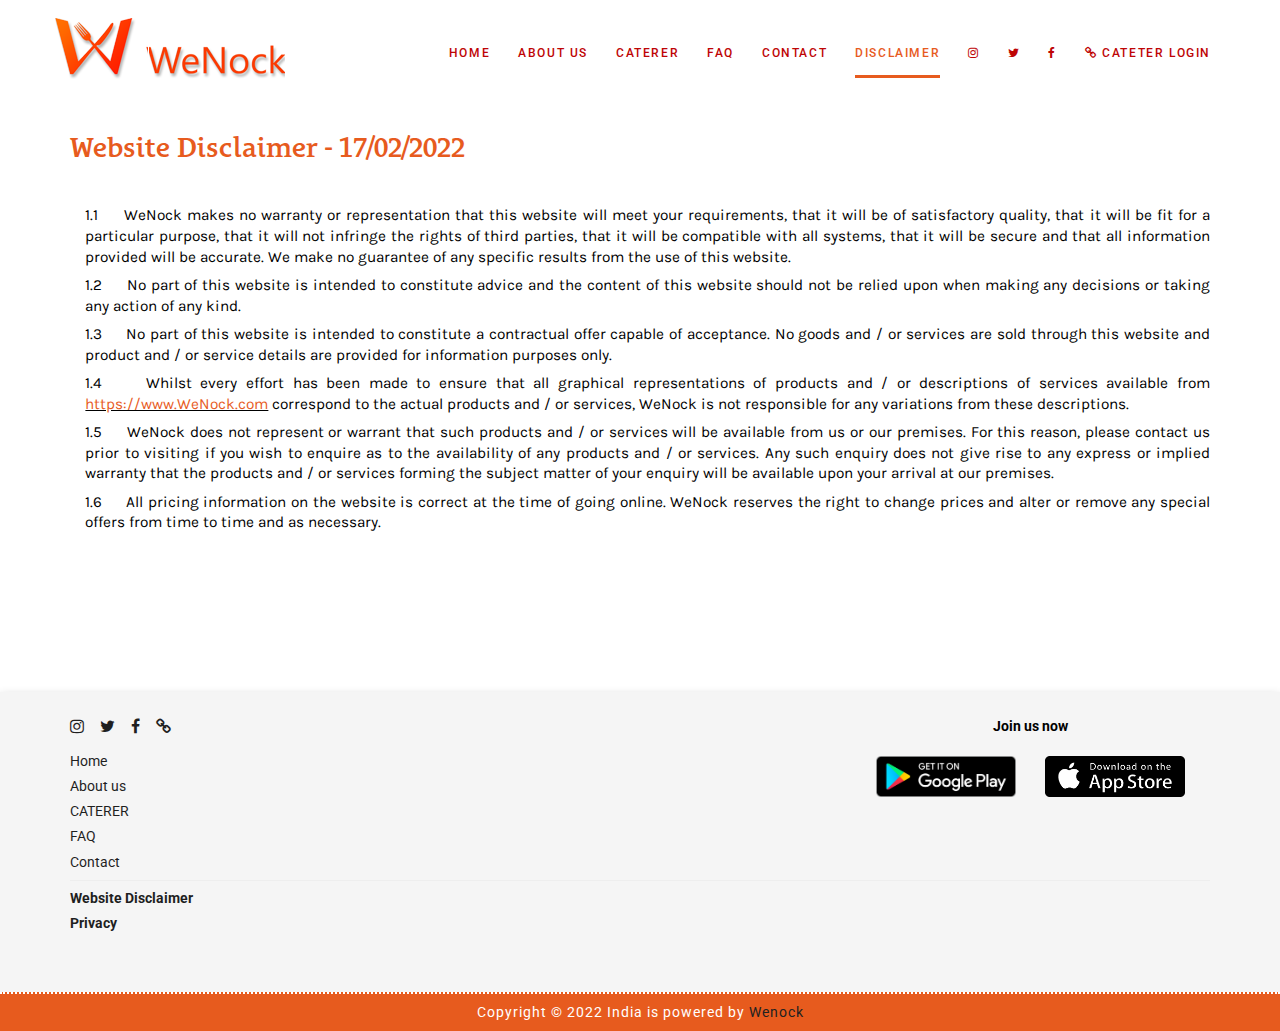
==== disclaimer.html @ d61ee752 "Updated new files" ====
<!DOCTYPE html>
<html lang="en" style="padding: 0px;height:100%;width: 100%;">

<head>

    <!-- Basic -->
    <meta charset="UTF-8" />
    <meta name="viewport" content="width=device-width, maximum-scale=1, initial-scale=1, user-scalable=0;">
    <meta http-equiv="X-UA-Compatible" content="ie=edge" />
    <!-- Mobile Metas -->
    <!-- <meta name="viewport" content="width=device-width, maximum-scale=1, initial-scale=1, user-scalable=0;shrink-to-fit=no"> -->

    <meta name="apple-mobile-web-app-capable" content="yes" />
    <meta content='#ff9500' name='msapplication-TileColor'>
    <meta content='Wenock' name='application-name'>
    <meta content='on' http-equiv='cleartype'>
    <meta content='True' name='HandheldFriendly'>
    <meta content='320' name='MobileOptimized'>
    <!-- <meta content='width=device-width, initial-scale=1.0' name='viewport'> -->

    <!-- Site Metas -->
    <title>Welcome to WeNock: Your gateway to Home Cooked food</title>
    <meta name="keywords" content="">
    <meta name="description" content="">
    <meta name="author" content="">

    <!-- Site Icons -->
    <link rel="shortcut icon" href="images/favicon.ico" type="image/x-icon" />
    <link rel="apple-touch-icon" href="images/apple-touch-icon.png">

    <!-- Bootstrap CSS -->
    <link rel="stylesheet" href="css/bootstrap.min.css">
    <!-- Site CSS -->
    <link rel="stylesheet" href="css/style.css">
    <!-- Responsive CSS -->
    <link rel="stylesheet" href="css/responsive.css">

    <link rel="stylesheet" href="css/customized.css">
    <link rel="stylesheet" href="css/font-awesome-animation.css">

    <link rel="stylesheet" href="css/swiper3.css">
    <!-- color -->
    <link id="changeable-colors" rel="stylesheet" href="css/colors/orange.css" />

    <!-- Modernizer -->
    <script src="js/modernizer.js"></script>

    <!--[if lt IE 9]>
      <script src="https://oss.maxcdn.com/libs/html5shiv/3.7.0/html5shiv.js"></script>
    <script src="https://oss.maxcdn.com/libs/respond.js/1.4.2/respond.min.js"></script>
    <![endif]-->
    <style>
        html {
            overflow-x: hidden;
            width: 100%;
            max-width: 100%;
        }

        body {
            width: 100%;
            max-width: 100%;
            background-color: #fff;
        }

        hr {
            margin-top: 5px;
            margin-bottom: 5px;
        }
    </style>

    <!-- Global site tag (gtag.js) - Google Analytics -->
    <script async src="https://www.googletagmanager.com/gtag/js?id=G-8V5VZ3RM9Q"></script>
    <script>
        window.dataLayer = window.dataLayer || [];
        function gtag() { dataLayer.push(arguments); }
        gtag('js', new Date());

        gtag('config', 'G-8V5VZ3RM9Q');
    </script>
</head>

<body>
    <div id="loader">
        <div id="status"></div>
    </div>
    <!-- <iframe src="./navbar.html" onload="this.before((this.contentDocument.body||this.contentDocument).children[0]);this.remove()"></iframe> -->
    <div id="site-header">
        <header id="header" class="header-block-top">
            <div class="container">
                <div class="row">
                    <div class="main-menu">
                        <!-- navbar -->
                        <nav class="navbar navbar-default" id="mainNav">
                            <div class="navbar-header">

                                <button id="ChangeToggle" type="button" class="navbar-toggle collapsed"
                                    data-toggle="collapse" data-target="#navbar" aria-expanded="false"
                                    aria-controls="navbar">
                                    <div id="navbar-hamburger">
                                        <span class="sr-only">Toggle navigation</span>
                                        <span class="icon-bar"></span>
                                        <span class="icon-bar"></span>
                                        <span class="icon-bar"></span>
                                    </div>
                                    <div id="navbar-close" class="hidden">
                                        <span class="fa fa-2x fa-times faa faa-wrench animated"
                                            style="color: #e75b1e;font-size: 30px;"></span>
                                    </div>
                                </button>


                                <div class="logo">
                                    <a class="navbar-brand js-scroll-trigger logo-header" href="#">
                                        <img src="images/WebLogo.png" alt="">
                                    </a>
                                </div>
                            </div>
                            <div id="navbar" class="navbar-collapse collapse">
                                <ul class="nav navbar-nav navbar-right">
                                    <li><a href="index.html">Home</a></li>

                                    <li class="active"><a href="index.html#about">About us</a></li>

                                    <li><a href="index.html#CATERER">CATERER</a></li>
                                    <li><a href="index.html#FAQ">FAQ</a></li>
                                    <li><a href="index.html#Contact">Contact</a></li>
                                    <li><a href="#disclaimer">Disclaimer</a></li>
                                    <li>
                                        <a href="https://www.instagram.com/squarespace/" target="_blank"> <i
                                                class="fa fa-instagram"></i></a>
                                    </li>
                                    <li>
                                        <a href="https://twitter.com/squarespace" target="_blank"> <i
                                                class="fa fa-twitter"></i></a>
                                    </li>
                                    <li>
                                        <a href="https://www.facebook.com/" target="_blank"> <i
                                                class="fa fa-facebook"></i></a>
                                    </li>
                                    <li>
                                        <a href="https://cms.wenock.com/auth/login" target="_blank"> <i
                                                class="fa fa-link"></i> Cateter Login</a>
                                    </li>


                                </ul>
                            </div>
                            <!-- end nav-collapse -->
                        </nav>
                        <!-- end navbar -->
                    </div>
                </div>
                <!-- end row -->
            </div>
            <!-- end container-fluid -->
        </header>
        <!-- end header -->
    </div>

    <div id="disclaimer" class="menu-main pad-top-200 pad-bottom-100">
        <div class="container">

            <br>
            <br>
            <br>
            <br>
            <div class="row" style="color: black;">

                <div class="col-lg-12 col-md-12 col-sm-12 col-xs-12">
                    <div class="wow fadeIn" data-wow-duration="1s" data-wow-delay="0.1s">
                        <div class="hidden-xs">
                            <br>

                        </div>
                        <h2 class="Head3">
                            Website Disclaimer - 17/02/2022
                        </h2>
                        <br>
                     <p>
                        <ul class="sub1" style="list-style:auto;">
                            <li style="padding-bottom: 8px;margin-left: 1em;">
                             1.1 &nbsp;&nbsp;&nbsp;   WeNock makes no warranty or representation that this website will meet your requirements, that it will be of satisfactory quality, that it will be fit for a particular purpose, that it will not infringe the rights of third parties, that it will be compatible with all systems, that it will be secure and that all information provided will be accurate. We make no guarantee of any specific results from the use of this website.
                            </li>
                            <li style="padding-bottom: 8px;margin-left: 1em;">
                                1.2 &nbsp;&nbsp;&nbsp; No part of this website is intended to constitute advice and the content of this website should not be relied upon when making any decisions or taking any action of any kind.
                            </li>
                            <li style="padding-bottom: 8px;margin-left: 1em;">
                                1.3 &nbsp;&nbsp;&nbsp; No part of this website is intended to constitute a contractual offer capable of acceptance.  No goods and / or services are sold through this website and product and / or service details are provided for information purposes only.
                            </li>
                            <li style="padding-bottom: 8px;margin-left: 1em;">
                                1.4 &nbsp;&nbsp;&nbsp;  Whilst every effort has been made to ensure that all graphical representations of products and / or descriptions of services available from <u><a href="https://www.WeNock.com" style="cursor: pointer;color:#e75b1e;">https://www.WeNock.com</a></u>  correspond to the actual products and / or services, WeNock is not responsible for any variations from these descriptions.
                            </li>
                            <li style="padding-bottom: 8px;margin-left: 1em;">
                                1.5 &nbsp;&nbsp;&nbsp; WeNock does not represent or warrant that such products and / or services will be available from us or our premises.  For this reason, please contact us prior to visiting if you wish to enquire as to the availability of any products and / or services.  Any such enquiry does not give rise to any express or implied warranty that the products and / or services forming the subject matter of your enquiry will be available upon your arrival at our premises.
                            </li>
                            <li style="padding-bottom: 8px;margin-left: 1em;">
                                1.6 &nbsp;&nbsp;&nbsp; All pricing information on the website is correct at the time of going online.  WeNock reserves the right to change prices and alter or remove any special offers from time to time and as necessary. 
                            </li>

                        </ul>
                     </p>
                    </div>
                </div>

            </div>

          
        </div>
        <br>

    </div>
    <br>

    </div>
    <div id="footer" class="footer-main" style="box-shadow: rgb(0 0 0 / 30%) 0px 5px 10px;">

        <!-- end footer-news -->
        <div class="footer-box" style="padding-top: 12px;">
            <div class="container">
                <div class="row">
                    <div class="footer-in-main">

                        <div class="col-lg-8 col-md-8 col-sm-5 col-xs-5">
                            <div class="footer-box-a">
                                <p style="font-size: medium;padding-top:10px;"> <a
                                        href="https://www.instagram.com/squarespace/" target="_blank"> <i
                                            class="fa fa-instagram"></i></a>
                                    &nbsp;&nbsp; <a href="https://twitter.com/squarespace" target="_blank"> <i
                                            class="fa fa-twitter"></i></a>
                                    &nbsp;&nbsp;<a href="https://www.facebook.com/" target="_blank"> <i
                                            class="fa fa-facebook"></i></a>
                                    &nbsp;&nbsp;<a href="https://cms.wenock.com/auth/login" target="_blank"> <i
                                            class="fa fa-link"></i></a></p>

                                <ul class="footer-box-b">
                                    <li class="active"><a href="index.html"> Home</a></li>
                                    <li><a href="index.html#about">About us</a></li>

                                    <li><a href="index.html#CATERER">CATERER</a></li>
                                    <li><a href="index.html#FAQ">FAQ</a></li>
                                    <li><a href="index.html#Contact">Contact</a></li>
                                </ul>

                            </div>
                            <!-- end footer-box-a -->
                        </div>
                        <!-- end col -->
                        <div class="col-lg-4 col-md-4 col-sm-6 col-xs-6">
                            <div class="footer-box-b">
                                <p class="Head3 text-center" style="color: #000;padding-top:10px;">Join us now</p>
                                <ul class="text-center">
                                    <li><a href="#" class="btn"><img src="images/Playstore.png" style="width: 140px;">
                                        </a>
                                        <a href="#" class="btn"><img src="images/Appstore.png" style="width: 140px;">
                                        </a>
                                    </li>

                                </ul>
                            </div>
                        </div>
                    </div>
                </div>
                <hr>
                <div class="row" style="padding-bottom: 50px;">
                    <div class="footer-in-main">
                        <div class="col-lg-8 col-md-8 col-sm-5 col-xs-5">
                            <a href="#" target="_blank"> <b> Website Disclaimer</b></a><br>
                            <a href="privacy-policy.html" target="_blank"> <b>Privacy</b></a>

                        </div>
                    </div>
                </div>
                <!-- end row -->
            </div>
            <!-- end container -->
            <div id="copyright" class="copyright-main">
                <div class="container">
                    <div class="row">
                        <div class="col-lg-12 col-md-12 col-sm-12 col-xs-12">
                            <h6 class="copy-title"> Copyright &copy; 2022 India is powered by <a href="#"
                                    target="_blank">Wenock</a> </h6>
                        </div>
                    </div>
                    <!-- end row -->
                </div>
                <!-- end container -->
            </div>
            <!-- end copyright-main -->
        </div>
        <!-- end footer-box -->
    </div>
    <a href="#" class="scrollup" style="display: none;">Scroll</a>




    <!-- ALL JS FILES -->
    <script src="js/all.js"></script>
    <script src="js/bootstrap.min.js"></script>
    <!-- ALL PLUGINS -->
    <script src="js/custom.js"></script>
  
</body>

</html>
---- css/style.css ----
/*------------------------------------------------------------------
    File Name: style.css
    Template Name: Landigoo
    Created By: MelodyThemes
    Envato Profile: http://themeforest.net/user/melodythemes
    Website: https://melodythemes.com
    Version: 1.0
-------------------------------------------------------------------*/

/*------------------------------------------------------------------
    [Table of contents]
	
	1. IMPORT FONTS
    2. IMPORT FILES
	3. SKELETON
	  1.1. Preloader
	  1.2. Scrollup
	4. HEADER AREA
	5. BANNER AREA
	6. ABOUT AREA
	7. SPECIAL-MENU AREA
	8. MENU AREA
	8. TEAM AREA
	9. GALLERY AREA
	10. BLOG AREA
	11. PRICING AREA
	12. RESERVATIONS AREA
	13. FOOTER AREA
	14. COPYRIGHT AREA
	15. COLOR SWITCHER AREA
	
-------------------------------------------------------------------*/

/*------------------------------------------------------------------
    IMPORT FONTS
-------------------------------------------------------------------*/

@import url('https://fonts.googleapis.com/css?family=Paprika');
@import url('https://fonts.googleapis.com/css?family=Roboto:300,400,500,700,900');


/*------------------------------------------------------------------
    IMPORT FILES
-------------------------------------------------------------------*/

@import url(owl.theme.css);
@import url(owl.carousel.css);
@import url(slick.css);
@import url(flaticon.css);
@import url(font-awesome.min.css);
@import url(bootstrap-datetimepicker.css);
@import url(bootstrap-select.min.css);
@import url(normalize.css);
@import url(animate.min.css);

/*------------------------------------------------------------------
    SKELETON
-------------------------------------------------------------------*/
@font-face {
    font-family: 'Lemondecourrier-Bold';
    src: url('../fonts/nautilus-webfont.woff2') format('woff2'),
         url('../fonts/nautilus-webfont.woff') format('woff');
    font-weight: normal;
    font-style: normal;
}

body{
	color:#686868;
	font-size:14px;
	font-family: 'Roboto', sans-serif;
	line-height:1.80857;
   
}

a {
    color: #1f1f1f;
    text-decoration: none !important;
    outline: none !important;
    -webkit-transition: all .3s ease-in-out;
    -moz-transition: all .3s ease-in-out;
    -ms-transition: all .3s ease-in-out;
    -o-transition: all .3s ease-in-out;
    transition: all .3s ease-in-out;
}

h1,
h2,
h3,
h4,
h5,
h6 {
    letter-spacing: 0;
    font-weight: normal;
    position: relative;
    padding: 0 0 10px 0;
    font-weight: normal;
    line-height: 120% !important;
    color: #1f1f1f;
    margin: 0
}

h1 {
    font-size: 24px
}

h2 {
    font-size: 22px
}

h3 {
    font-size: 18px
}

h4 {
    font-size: 16px
}

h5 {
    font-size: 14px
}

h6 {
    font-size: 13px
}

h1 a,
h2 a,
h3 a,
h4 a,
h5 a,
h6 a {
    color: #212121;
    text-decoration: none!important;
    opacity: 1
}

h1 a:hover,
h2 a:hover,
h3 a:hover,
h4 a:hover,
h5 a:hover,
h6 a:hover {
    opacity: .8
}

ul, li, ol{
	margin:0px;
	padding:0px;
	list-style:none;
}

a {
    color: #1f1f1f;
    text-decoration: none;
    outline: none !important;
}

a,
.btn {
    text-decoration: none !important;
    outline: none !important;
    -webkit-transition: all .3s ease-in-out;
    -moz-transition: all .3s ease-in-out;
    -ms-transition: all .3s ease-in-out;
    -o-transition: all .3s ease-in-out;
    transition: all .3s ease-in-out;
}

.btn-custom {
    margin-top: 20px;
    background-color: transparent !important;
    border: 2px solid #ddd;
    padding: 12px 40px;
    font-size: 16px;
}

.lead {
    font-size: 18px;
    line-height: 30px;
    color: #767676;
    margin: 0;
    padding: 0;
}

blockquote {
    margin: 20px 0 20px;
    padding: 30px;
}


html, body{ height: 100%; }

/*------------------------------------------------------------------
   	Preloader
-------------------------------------------------------------------*/

 #mhead{
	border: 1px solid #e3e3e3;
	-webkit-border-radius: 4px;
	-moz-border-radius: 4px;
	border-radius: 4px;
	-webkit-box-shadow: inset 0 1px 1px rgba(0, 0, 0, 0.05);
	-moz-box-shadow: inset 0 1px 1px rgba(0, 0, 0, 0.05);
	box-shadow: inset 0 1px 1px rgba(0, 0, 0, 0.05);
	text-align: center; 
	font-family: georgia;
	position: fixed;
	top: 0px;
	width: 100%;
	margin-bottom: 50px;
	margin-left: -10px;
} 

#loader  {
     position: fixed;
     top: 0;
     left: 0;
     right: 0;
     bottom: 0;
     background-color: #fefefe;
     z-index: 9999;
    height: 100%;
 }

#status  {
     width: 200px;
     height: 200px;
     position: absolute;
     left: 50%;
     top: 50%;
     background-image: url(../images/loader-animation.gif);
     background-repeat: no-repeat;
     background-position: center;
     margin: -100px 0 0 -100px;
 }


/*------------------------------------------------------------------
   	Scrollup
-------------------------------------------------------------------*/
.scrollup{
	width:40px;
	height:40px;			
	text-indent:-9999px;
	opacity:0.3;
	position:fixed;
	bottom:20px;
	right:40px;
	display:none;			
	background:url(../images/icon_top.png) no-repeat;
}

.scrollup:hover{
	opacity:0.8;
}

/*------------------------------------------------------------------
    HEADER AREA
-------------------------------------------------------------------*/


#header{}
.logo{
	float:left;
}
.header-block-top{
	position: absolute;
    z-index: 11;
    width: 100%;
    top: 0;
    left: 0;
}

.main-menu{}
.header-block-top .navbar-brand {
    margin: 0 !important;
    padding: 15px 0 15px;
    display: inline-block;
    line-height: normal;
    font-size: 100%;
    height: 100%;
}
.main-menu .navbar-default{
	background-color:transparent;
}
.main-menu .navbar{
	min-height:inherit;
	border-radius:0px;
	border:none;
	margin:0px;
}
.main-menu nav .navbar-header .navbar-brand{
	height:inherit;
}
.main-menu .navbar-default .navbar-nav li a{
	color:#be0505;
}
.main-menu nav li a{
	padding: 43px 0px 15px;
	margin: 0 14px;
	color: #be0505;
	font-family: 'Roboto', sans-serif;
    text-transform: uppercase;
    letter-spacing: 1.6px;
	position:relative;
	-webkit-transition: color 0.4s;
    transition: color 0.4s;
    font-weight: 500;
    font-size: 12px;
}

.main-menu nav li a::after,  .main-menu nav li a::before{
	content: '';
    position: absolute;
    bottom: 0;
    left: 0;
    width: 100%;
    height: 3px;
    -webkit-transform: scale3d(0, 1, 1);
    transform: scale3d(0, 1, 1);
    -webkit-transform-origin: center left;
    transform-origin: center left;
    -webkit-transition: transform 0.4s cubic-bezier(0.22, 0.61, 0.36, 1);
    transition: transform 0.4s cubic-bezier(0.22, 0.61, 0.36, 1);
}



.main-menu nav li a::before {
    background: #b5b5b5;
    -webkit-transition-delay: 0.4s;
    transition-delay: 0.4s;
}

.main-menu nav li.active a::before {
	-webkit-transition-delay: 0s;
    transition-delay: 0s;
}

.main-menu nav li.active a::after, .main-menu nav li.active a::before {
    -webkit-transform: scale3d(1, 1, 1);
    transform: scale3d(1, 1, 1);
}

.main-menu nav li a:hover::before, .main-menu nav li a:focus::before {
    -webkit-transform: scale3d(1, 1, 1);
    transform: scale3d(1, 1, 1);
    -webkit-transition-delay: 0s;
    transition-delay: 0s;
}

.main-menu .navbar-default .navbar-nav .active a{
	background-color:transparent;
}

.fixed-menu {
    position: fixed;
    width: 100%;
    top: 0;
    left: 0;
    z-index: 999;
    background-color: #fff;
    transition: 0.5s;
    padding: 10px 0 0 0;
    box-shadow: 0 5px 10px rgba(0, 0, 0, 0.1);
}

.fixed-menu .navbar-brand{
	padding: 10px 0 10px;
}

.fixed-menu .navbar-brand>img {
    max-width: 150px;
}

.fixed-menu .main-menu nav li a{
    padding: 22px 0px 10px 0;
}

/*------------------------------------------------------------------
    BANNER AREA
-------------------------------------------------------------------*/

.banner{
	background:url(../images/banner.jpg) no-repeat center top;
	background-attachment:fixed;
	background-size:cover;
	height:100vh;
	min-height:100%;
}

.banner .container, .banner .banner-static, .banner .col-lg-12 {
    height: 100%;
}
.banner-text {
    display: table;
    height: 100%;
    width: 100%;
    margin: 0 auto;
    text-align: center;
}
.banner-cell {
    display: block;
  
    color: #fff;
}
.banner-text h1 {
	font-family: 'Lemondecourrier-Bold';
    letter-spacing: 2.7px;
    position: relative;
    display: inline-block;
	font-size: 74px;
    line-height: 100px;
	color:#e75b1e;
	padding-bottom: 10px;
	padding-top:100px;
}

.banner-text h2 {
	font-family: 'Lemondecourrier-Bold';
    letter-spacing: 2.7px;
    position: relative;
	font-size:26px;
    line-height: 100px;
	padding-bottom:25px;
    color:white;
}
.banner-text p{
	font-family: 'Roboto', sans-serif;
	font-size:18px;
	color:#e75b1e;
	padding-bottom:35px;
	margin:0px;
}

.book-btn a{
	/*background:#e75b1e;*/
	color:#fff;
	min-width: 219px;
    padding: 10.5px 20px;
    display: inline-block;
    text-align: center;
    font-weight: 800;
	text-transform:uppercase;
	font-size:18px;
}
.book-btn a:hover{
	border:3px solid red;
	background:none;
}
.hvr-underline-from-center {
    display: inline-block;
    vertical-align: middle;
    -webkit-transform: perspective(1px) translateZ(0);
    transform: perspective(1px) translateZ(0);
    box-shadow: 0 0 1px transparent;
    position: relative;
    overflow: hidden;
}

.hvr-underline-from-center:before {
    content: "";
    position: absolute;
    z-index: -1;
    left: 50%;
    right: 50%;
    bottom: 0;
    background: red;
    height: 2px;
    -webkit-transition-property: left, right;
    transition-property: left, right;
    -webkit-transition-duration: 0.3s;
    transition-duration: 0.3s;
    -webkit-transition-timing-function: ease-out;
    transition-timing-function: ease-out;
}

.hvr-underline-from-center:hover:before, .hvr-underline-from-center:focus:before, .hvr-underline-from-center:active:before {
    left: 0;
    right: 0;
}


.banner-cell .mouse {
  position: relative;
  width: calc(24px * 2);
  height: calc(58px * 2);
  margin: 60px auto 20px;
  background: none;
  border: 2px solid #e75b1e;
  border-radius: calc(16px * 2);
  z-index: 1;
}
.banner-cell .mouse:after {
  display: block;
  content: "";
  position: absolute;
  top: 10px;
  left: 50%;
  width: calc(4px * 2);
  height: calc(4px * 2);
  background: none;
  border: 2px solid #e75b1e;
  border-radius: 100%;
  -webkit-animation-name: scrollWheel;
          animation-name: scrollWheel;
  -webkit-animation-duration: 1.4s;
          animation-duration: 1.4s;
  -webkit-animation-fill-mode: forwards;
          animation-fill-mode: forwards;
  -webkit-animation-iteration-count: infinite;
          animation-iteration-count: infinite;
  -webkit-animation-timing-function: ease;
          animation-timing-function: ease;
  will-change: transform;
}

@-webkit-keyframes scrollWheel {
  from {
    -webkit-transform: translate(-50%, 0);
    -webkit-transform: translate3d(-50%, 0, 0);
    transform: translate(-50%, 0);
    transform: translate3d(-50%, 0, 0);
    opacity: 1;
  }
  to {
    -webkit-transform: translate(-50%, 20px);
    -webkit-transform: translate3d(-50%, 20px, 0);
    transform: translate(-50%, 20px);
    transform: translate3d(-50%, 20px, 0);
    opacity: 0;
  }
  @media (min-width: 768px) {
    from {
      -webkit-transform: translate(-50%, 0);
      -webkit-transform: translate3d(-50%, 0, 0);
      transform: translate(-50%, 0);
      transform: translate3d(-50%, 0, 0);
      opacity: 1;
    }
    to {
      -webkit-transform: translate(-50%, 40px);
      -webkit-transform: translate3d(-50%, 40px, 0);
      transform: translate(-50%, 40px);
      transform: translate3d(-50%, 40px, 0);
      opacity: 0;
    }
  }
}

@keyframes scrollWheel {
  from {
    -webkit-transform: translate(-50%, 0);
    -webkit-transform: translate3d(-50%, 0, 0);
    transform: translate(-50%, 0);
    transform: translate3d(-50%, 0, 0);
    opacity: 1;
  }
  to {
    -webkit-transform: translate(-50%, 20px);
    -webkit-transform: translate3d(-50%, 20px, 0);
    transform: translate(-50%, 20px);
    transform: translate3d(-50%, 20px, 0);
    opacity: 0;
  }
  
  @media (min-width: 768px) {
    from {
      -webkit-transform: translate(-50%, 0);
      -webkit-transform: translate3d(-50%, 0, 0);
      transform: translate(-50%, 0);
      transform: translate3d(-50%, 0, 0);
      opacity: 1;
    }
    to {
      -webkit-transform: translate(-50%, 40px);
      -webkit-transform: translate3d(-50%, 40px, 0);
      transform: translate(-50%, 40px);
      transform: translate3d(-50%, 40px, 0);
      opacity: 0;
    }
  }
}

	
/*------------------------------------------------------------------
    ABOUT AREA
-------------------------------------------------------------------*/


.pad-top-100{
    padding-top: 90px;
}
.pad-bottom-100{
	padding-bottom: 90px;
}

.pad-top-70{
	padding-top: 70px;
}
.pad-bottom-70{
	padding-bottom: 70px;
}

.block-title{
	font-size:52px;
	font-family: 'Lemondecourrier-Bold';
	font-weight: bold;
}

.about-images {
    text-align: center;
    position: relative;
}

.about-main h3{
	font-family: 'Roboto', sans-serif;
    font-weight: 600;
	font-size:20px;
}

.left-btn{
	padding-top:10px;
}


.about-images img {
  
    -webkit-box-sizing: border-box;
    -moz-box-sizing: border-box;
    box-sizing: border-box;
    -webkit-border-radius: 100%;
    -moz-border-radius: 100%;
    border-radius: 100%;
	max-width: 80%;
    padding-top: 5px;
    box-shadow: rgb(0 0 0 / 10%) 0px 5px 10px;
}

.about-inset {
    position: absolute;
    top: 0;
    right: 0;
}


/*------------------------------------------------------------------
    SPECIAL-MENU AREA
-------------------------------------------------------------------*/
.special-menu{
	background:url(../images/special_menu_bg.jpg) no-repeat center;
	background-attachment:fixed;
	background-size:cover;
	position:relative;
}

.special-menu:before {
    content: '';
    display: inline-block;
    width: 100%;
    height: 100%;
    background-color: rgba(0, 0, 0, 0.67);
    position: absolute;
    top: 0;
    left: 0;
}

.title-caption {
    letter-spacing: 0.16px;
    padding: 20px 120px;
	color:#fff;
	font-size: 18px;
}
.color-white {
    color: #fff;
}

#owl-demo .item{
  margin: 15px;
  position:relative;
}
#owl-demo .item img{
  display: block;
  width: 100%;
  height: auto;
}
.special-box .owl-theme .owl-controls{
	margin:0px;
}

.item-type-zoom{
	border:4px solid #fff;
}
.item-type-zoom .item-hover {
    z-index: 5;
    -webkit-transition: all 300ms ease-out;
    -moz-transition: all 300ms ease-out;
    -o-transition: all 300ms ease-out;
    transition: all 300ms ease-out;
    opacity: 0;
    cursor: pointer;
    display: block;
    text-decoration: none;
    text-align: center;
}

.item-type-zoom .item-info {
    z-index: 10;
    color: #ffffff;
    display: table-cell;
    vertical-align: middle;
    position: absolute;
    z-index: 5;
    -webkit-transform: scale(0,0);
    -moz-transform: scale(0,0);
    -ms-transform: scale(0,0);
    transform: scale(0,0);
    -webkit-transition: all 300ms ease-out;
    -moz-transition: all 300ms ease-out;
    -o-transition: all 300ms ease-out;
    transition: all 300ms ease-out;
	bottom:0px;
}

.item-type-zoom .item-info .headline {
    font-size: 18px;
    width: 75%;
    margin: 0 auto;
    border: 4px solid #ffffff;
    padding: 10px;
}

.item-type-zoom .item-info .line {
    height: 1px;
    width: 60%;
    margin: 15px auto 10px auto;
    background-color: #ffffff;
}

.item-type-zoom .item-info .dit-line {
    font-size: 14px;
    font-style: italic;
}

.item-hover, .item-hover {
	position: absolute;
    top: 0;
    left: 0;
	height:100%;
	width:100%;
}
.item-type-zoom .item-hover:hover {
    opacity: 1;	
}

.item-type-zoom .item-hover:hover:before{
	content:"";
	position:absolute;
	height:100%;
	width:100%;
	background:rgba(231, 91, 30, 0.5);
	top:0px;
	left:0px;
}

.item-type-zoom .item-hover:hover .item-info {
    -webkit-transform: scale(1,1);
    -moz-transform: scale(1,1);
    -ms-transform: scale(1,1);
    transform: scale(1,1);
}

.special-box{
	padding-bottom:40px;
}

.special-box .owl-theme .owl-controls .owl-page.active span{
	/*background:#e75b1e;*/
	height: 16px;
	width: 16px;
}
.special-box .owl-theme .owl-controls .owl-page span{
	border:2px solid #fff;
	opacity: 1;
	background:#202020;
	height: 16px;
	width: 16px;
}

/*------------------------------------------------------------------
    MENU AREA
-------------------------------------------------------------------*/



.menu-main .title-caption{
	color:#666;
}
.tab-title-menu {
	text-align:center;
}

.tab-title-menu h2{
	border-bottom:1px solid #666;
	display: inline-block;
	padding-top: 10px;
}

.tab-title-menu p{
	font-size:35px;
	padding-top:0px;
}
.tab-title-menu p {
	color:#000;
}

.tab-menu{
	background: #f5f5f5;
    padding: 2px 0px;
	box-shadow: 0 0 8px 5px rgba(0, 0, 0, 0.05);
}

.offer-item {
    position: relative;
    overflow: hidden;
    margin-bottom: 30px;
}

.offer-item img {
    width: 20%;
    float: left;
    padding: 10px;
    background: #fff;
	border-radius: 50%;
}

.offer-item div {
    width: 60%;
    float: left;
    padding-left: 20px;
    padding-right: 20px;
}

.offer-item .offer-price {
    position: absolute;
    right: 15px;
    top: 50%;
    display: block;
    width: 92px;
    height: 92px;
    line-height: 92px;
    -moz-border-radius: 92px;
    -webkit-border-radius: 92px;
    border-radius: 92px;
    -moz-transform: translate(0, -50%);
    -ms-transform: translate(0, -50%);
    -webkit-transform: translate(0, -50%);
    transform: translate(0, -50%);
    color: #000;
    font-size: 26px;
    font-family: 'Roboto', sans-serif;
    text-align: center;
    letter-spacing: .5px;
}

.offer-item div h3 {
    font-size: 20px;
    margin: 9px 0 0px;
    font-family: 'Lemondecourrier-Bold';
    font-weight: 400;
    letter-spacing: .5px;
}

.offer-item div p {
    color: #6b6b6b;
}


.tab-menu .slick-prev.slick-arrow {
	display:none;
}
.tab-menu .slider.slider-single{
	border-top:1px solid #ccc;
	padding-top:25px;
}

.tab-menu .slick-initialized .slick-slide{
	outline:none;
}

.tab-menu .is-active h2{
	color:#fff;
	border-bottom: 1px solid #fff;
}
.tab-menu .is-active p{
	color:#fff;
}

/*------------------------------------------------------------------
    TEAM AREA
-------------------------------------------------------------------*/

.team-main{
	background:url(../images/team_bg.jpg) no-repeat center;
	background-attachment:fixed;
	background-size:cover;
	position:relative;
}

.team-main:before {
    content: '';
    display: inline-block;
    width: 100%;
    height: 100%;
    background-color: rgba(0, 0, 0, 0.50);
    position: absolute;
    top: 0;
    left: 0;
}

.team-main .block-title{
	color:#fff;
}

.sf-team{
	float: left;
    width: 100%;
}
.sf-team .thumb {
    float: left;
    width: 100%;
    overflow: hidden;
    background: #000;
}
.sf-team .text-col {
    float: left;
    width: 100%;
    padding: 25px 20px;
    border: 1px solid #ccc;
    box-sizing: border-box;
    -moz-box-sizing: border-box;
    -webkit-box-sizing: border-box;
    text-align: center;
	background:#fff;
}

.sf-team .thumb a img{
	width:100%;
}

.sf-team:hover .text-col{
	border: 1px solid rgba(0,0,0,0);
	transition: all 0.5s ease-in;
    -moz-transition: all 0.5s ease-in;
    -webkit-transition: all 0.5s ease-in;
    -ms-transition: all 0.5s ease-in;
    -o-transition: all 0.5s ease-in;
}
.sf-team:hover .thumb img {
    opacity: 0.6;
	transition: all 0.5s ease-in;
    -moz-transition: all 0.5s ease-in;
    -webkit-transition: all 0.5s ease-in;
    -ms-transition: all 0.5s ease-in;
    -o-transition: all 0.5s ease-in;	
}

.text-col h3{
	font-family: 'Lemondecourrier-Bold';
	font-size:28px;
    color:#e75b1e;
}

.sf-team:hover .team-social {
    border-color: #fff;
	transition: all 0.5s ease-in;
    -moz-transition: all 0.5s ease-in;
    -webkit-transition: all 0.5s ease-in;
    -ms-transition: all 0.5s ease-in;
    -o-transition: all 0.5s ease-in;
}

.team-social {
    display: block;
    text-align: center;
    margin: 0;
    padding: 20px 0 0 0;
    list-style: none;
    border-top: 1px solid;
}

.team-social li {
    display: inline-block;
    padding: 0 4px;
}

.sf-team:hover .team-social li a {
    border: 1px solid rgba(0,0,0,0);
    background: #fff;
    color: #222;
	transition: all 0.5s ease-in;
    -moz-transition: all 0.5s ease-in;
    -webkit-transition: all 0.5s ease-in;
    -ms-transition: all 0.5s ease-in;
    -o-transition: all 0.5s ease-in;
}

.team-social li a {
    width: 34px;
    height: 34px;
    text-align: center;
    line-height: 32px;
    border: 1px solid #ccc;
    border-radius: 100%;
    color: #222;
    font-size: 16px;
    display: block;
}

.sf-team:hover .text-col h3, .sf-team:hover .text-col p {
    color: #fff;
	transition: all 0.5s ease-in;
    -moz-transition: all 0.5s ease-in;
    -webkit-transition: all 0.5s ease-in;
    -ms-transition: all 0.5s ease-in;
    -o-transition: all 0.5s ease-in;
}

/*------------------------------------------------------------------
    GALLERY AREA
-------------------------------------------------------------------*/

.gallery-main{
	
}

.gallery-main .title-caption{
	color: #666;
}

/* new gallery */

.gal-container{
	padding: 12px;
}
.gal-item{
	overflow: hidden;
	padding: 3px;
}
.gal-item .box{
	height: 350px;
	overflow: hidden;
}
.box img{
	height: 100%;
	width: 100%;
	object-fit:cover;
	-o-object-fit:cover;
}
.gal-item a:focus{
	outline: none;
}
.gal-item a:after{
	content:"\e003";
	font-family: 'Glyphicons Halflings';
	opacity: 0;
	background-color: rgba(231, 91, 30, 0.75);
	position: absolute;
	right: 3px;
	left: 3px;
	top: 3px;
	bottom: 3px;
	text-align: center;
    line-height: 350px;
    font-size: 30px;
    color: #fff;
    -webkit-transition: all 0.5s ease-in-out 0s;
    -moz-transition: all 0.5s ease-in-out 0s;
    transition: all 0.5s ease-in-out 0s;
}
.gal-item a:hover:after{
	opacity: 1;
}
.modal-open .gal-container .modal{
	background-color: rgba(0,0,0,0.4);
}
.modal-open .gal-item .modal-body{
	padding: 0px;
}
.modal-open .gal-item button.close{
    position: absolute;
    width: 25px;
    height: 25px;
    background-color: #000;
    opacity: 1;
    color: #fff;
    z-index: 999;
    right: -12px;
    top: -12px;
    border-radius: 50%;
    font-size: 15px;
    border: 2px solid #fff;
    line-height: 25px;
    -webkit-box-shadow: 0 0 1px 1px rgba(0,0,0,0.35);
	box-shadow: 0 0 1px 1px rgba(0,0,0,0.35);
}
.modal-open .gal-item button.close:focus{
	outline: none;
}
.modal-open .gal-item button.close span{
	position: relative;
	top: -3px;
	font-weight: lighter;
	text-shadow:none;
}
.gal-container .modal-dialogue{
	width: 80%;
}
.gal-container .description{
	position: relative;
	height: 40px;
	top: -40px;
	padding: 10px 25px;
	background-color: rgba(0,0,0,0.5);
	color: #fff;
	text-align: left;
}
.gal-container .description h4{
	margin:0px;
	font-size: 15px;
	font-weight: 300;
	line-height: 20px;
	color:#fff;
}
.gal-container .modal.fade .modal-dialog {
    -webkit-transform: scale(0.1);
    -moz-transform: scale(0.1);
    -ms-transform: scale(0.1);
    transform: scale(0.1);
    top: 100px;
    opacity: 0;
    -webkit-transition: all 0.3s;
    -moz-transition: all 0.3s;
    transition: all 0.3s;
}

.gal-container .modal.fade.in .modal-dialog {
    -webkit-transform: scale(1);
    -moz-transform: scale(1);
    -ms-transform: scale(1);
    transform: scale(1);
    -webkit-transform: translate3d(0, -100px, 0);
    transform: translate3d(0, -100px, 0);
    opacity: 1;
}


/*------------------------------------------------------------------
    BLOG AREA
-------------------------------------------------------------------*/

.blog-main{
	background:url(../images/blog_bg.jpg) no-repeat center;
	background-attachment:fixed;
	background-size:cover;
	position:relative;
}

.blog-main::before {
    content: '';
    display: inline-block;
    width: 100%;
    height: 100%;
    background-color: rgba(0, 0, 0, 0.50);
    position: absolute;
    top: 0;
    left: 0;
}

.blog-main h2{
	color:#ffffff;
}

.blog-box{
	padding-top:20px;
}

.blog-block{
	background:#FFF;
	overflow: auto;
	margin-bottom: 20px;
}

.blog-img-box{
	float:left;
	width:50%;
	position: relative;
}

.blog-img-box .overlay {
    position: absolute;
    top: 0;
    left: 0;
    bottom: 0;
    width: 100%;
    background: rgba(0, 0, 0, 0.2);
    color: #fff;
    opacity: 0;
	transition: .3s all;
	text-align:center;
}

.blog-img-box:hover img{
	-webkit-filter: blur(2px);
	filter: blur(2px);
}
.blog-img-box:hover .overlay {
    opacity: 1;
}

.blog-img-box img{
	width:100%;
}

.overlay i{
	margin-top: 42%;
	border: 1px solid #fff;
	padding: 15px;
	border-radius: 50%;
	color:#ffffff;
	font-size:18px;
}


.blog-dit {
    width: 50%;
    height: 100%;
    float: right;
    text-align: center;
    padding: 65px 2% 0 2%;
}

.blog-dit p{
	font-size: 12px;
	color: #ccc;
}
.blog-dit h2{
	font-size: 22px;
    line-height: 20px;
    color: #000;
	font-weight:500;
    margin-bottom: 20px;
    padding: 10px 30px 13px 30px;
    border-top: 1px solid #eaeaea;
    border-bottom: 1px solid #eaeaea;
}

.blog-dit h5{
	font-size: 11px;
	color: #ccc;
}

.blog-btn-v{
	clear:both;
	padding-top:30px;
	text-align:center;
}

.blog-btn-v a {
    color: #fff;
    min-width: 219px;
    padding: 10.5px 20px;
    display: inline-block;
    text-align: center;
    font-weight: 800;
    text-transform: uppercase;
    font-size: 18px;
}

.blog-btn-v a:hover {
    background: none;
}


/*------------------------------------------------------------------
    PRICING AREA
-------------------------------------------------------------------*/

.pricing-main{
	background:url(../images/full-bg.png) no-repeat center ;
	background-size:cover;
}

.pricing-main h2{
	font-family: 'Lemondecourrier-Bold';
	padding-bottom:30px;
}

.pricing-main p{
	letter-spacing: 0.16px;
	padding: 20px 120px;
	color: #666;
	font-size: 18px;
	text-align:center;
}

.panel-pricing-in{
	clear:both;
}
.panel-pricing {
  -moz-transition: all .3s ease;
  -o-transition: all .3s ease;
  -webkit-transition: all .3s ease;
}
.panel-pricing:hover {
  box-shadow: 0px 0px 30px rgba(0, 0, 0, 0.2);
}
.panel-pricing .panel-heading {
  padding: 20px 10px;
}

.pricing-main .panel-heading h3{
	font-family: 'Roboto', sans-serif;
	padding:15px 0px;
	font-weight: bold;
	text-transform: uppercase;
	color:#ffffff;
}

.panel-pricing .panel-heading .fa {
  margin-top: 10px;
  font-size: 58px;
}
.panel-pricing .list-group-item {
  color: #202020;
  border-bottom: 1px solid rgba(250, 250, 250, 0.5);
  font-family: 'Roboto', sans-serif;
  padding: 10px 15px;
}
.panel-pricing .list-group-item:last-child {
  border-bottom-right-radius: 0px;
  border-bottom-left-radius: 0px;
}
.panel-pricing .list-group-item:first-child {
  border-top-right-radius: 0px;
  border-top-left-radius: 0px;
}
.panel-pricing .panel-body {
  background-color: #f0f0f0;
  font-size: 40px;
  color: #777777;
  padding: 20px;
  margin: 0px;
}

.panel-body  p{
	padding: 0px;
	margin: 0;
}
.panel-body  p strong{
	font-family: 'Roboto', sans-serif;
	font-weight:700;
	color: #000;
	font-size: 42px;
}

.panel-body  p strong span{
	color: #e75b1e;
}
.panel-pricing{
	border:1px solid #e75b1e;
}
.panel-pricing .panel-heading{
	background: #e75b1e;
}
.pricing-main .panel-footer .btn-block{
	border-radius:0px;
}
.pricing-main .panel-footer a{
	background: #e75b1e;
	border: 3px solid #e75b1e;
	color:#fff;
	padding: 14px 16px;
}
.pricing-main .panel-footer a:hover{
	background:none;
	color:#202020;
	border: 3px solid red;
}

.panel-pricing{
	-webkit-transition: all .3s ease-in-out;
    -moz-transition: all .3s ease-in-out;
    -ms-transition: all .3s ease-in-out;
    -o-transition: all .3s ease-in-out;
    transition: all .3s ease-in-out;
}
.panel-pricing:hover{
	margin-top: -8px;
}

.panel-pricing:hover


/*------------------------------------------------------------------
    RESERVATIONS AREA
-------------------------------------------------------------------*/

.reservations-main{
	
}

.form-reservations-box{
	width:70%;
	margin:0 auto;
}

.reservations-main h4{
	text-align:center;
	font-weight: 500;
	font-family: 'Roboto', sans-serif;
	font-size: 22px;
    padding-top: 25px;
}

.reservations-main p{
	text-align:center;
	font-family: 'Roboto', sans-serif;
	font-size:16px;
}

.reservations-box{
	padding-top:30px;
}

.form-box{
	margin-bottom:20px;
	min-height: 53px;
}

.form-box input{
	width:100%;
	border:2px dotted #ccc;
	background:#f5f5f5;
	color:#202020;
	padding:12px;
	border-radius: 4px;
	opacity: 1;
	min-height:54px;
}

.form-box select{
	width:100%;
	border:2px dotted #ccc;
	background:#f5f5f5;
	color:#202020;
	padding: 12px;
	border-radius: 4px;
	-webkit-appearance: none;
    -moz-appearance: none;
    -ms-appearance: none;
    -o-appearance: none;
    appearance: none;
}
.form-box .bootstrap-select:not([class*=col-]):not([class*=form-control]):not(.input-group-btn){
	width:100%;
}
.form-box .bootstrap-select button{
	width:100%;
	border:2px dotted #ccc;
	background:#f5f5f5;
	color:#202020 !important;
	padding: 15px;
	text-transform:capitalize;
	border-radius: 4px;
	-webkit-appearance: none;
    -moz-appearance: none;
    -ms-appearance: none;
    -o-appearance: none;
    appearance: none;
}

.form-box select option{
	-webkit-appearance: none;
    -moz-appearance: none;
    appearance: none;
    padding: 5px;
}

::-webkit-input-placeholder { /* Chrome */
  color:#202020;
}
:-ms-input-placeholder { /* IE 10+ */
  color:#202020;
}
::-moz-placeholder { /* Firefox 19+ */
  color:#202020;
  opacity: 1;
}
:-moz-placeholder { /* Firefox 4 - 18 */
  color:#202020;
  opacity: 1;
}

.reserve-book-btn{
	padding-top:30px;	
}

.reserve-book-btn button a{
	color: #fff;
}

.reserve-book-btn button:hover {
    background: none;
    color: #202020;
}

.reserve-book-btn button  {
    color: #fff;
  
    padding: 10.5px 20px;
    display: inline-block;
    text-align: center;
   
    text-transform: uppercase;
    font-size: 18px;
}

.reserve-book-btn button:hover a{
	background:none;
	border:none;
}

textarea:focus, input:focus, select:focus, .bootstrap-select .dropdown-toggle:focus{
    outline: none !important;
}

/*------------------------------------------------------------------
    FOOTER AREA
-------------------------------------------------------------------*/

.footer-main{
    height: 100px;
}
.footer-news{
	background:url(../images/newsletter-bg.jpg) no-repeat center;
	background-attachment:fixed;
	background-size:cover;
	position:relative;
}

.footer-news::before {
    content: '';
    display: inline-block;
    width: 100%;
    height: 100%;
    background-color: rgba(0, 0, 0, 0.50);
    position: absolute;
    top: 0;
    left: 0;
}

.ft-title.color-white {
    color: #fff;
}
.ft-title {
    letter-spacing: 0.96px;
    margin-bottom: 22px;
    font-family: 'Lemondecourrier-Bold';
	font-size: 52px;
}



.footer-news form{
	max-width:650px;
	margin: 0 auto;
	text-align:center;
	width:100%;
	position:relative;
}

.footer-news form input{
	width:100%;
	border:2px dotted #ccc;
	background:#f5f5f5;
	color:#202020;
	padding:12px;
	text-transform:capitalize;
	border-radius: 4px;
	opacity: 1;
	min-height:53px;
}
.footer-news form a{
	border:2px dotted #ccc;
	padding: 0px 19px;
    font-size: 18px;
    position: absolute;
    top: 0;
    right: 0;
	border-radius: 4px;
    min-width: inherit;
    height: 53px;
    line-height: 51px;
	color:#ffffff;
}

.footer-news form a:hover{
	background:#f5f5f5;
	color:#202020;
}

.footer-box{
	background:#202020;
}

/*.footer-in-main{
	max-width:960px;
	margin:0 auto;
	width:100%;
}*/

.footer-logo{
	padding-bottom:40px;
}

.footer-socials {
    margin: 10px 0;
    line-height: 30px;
    padding: 4px;
    text-align: center;
    -webkit-transition: all 0.3s ease;
    -moz-transition: all 0.3s ease;
    -o-transition: all 0.3s ease;
    transition: all 0.3s ease;
}
.socials-box {
    display: table-cell;
    vertical-align: middle;
    margin: 1px 0px;
    padding: 4px;
}
.footer-box {
	
	background-color:#f5f5f5;background-position:center;background-repeat:no-repeat;background-size:cover
	}
.socials-box li {
    display: inline-block;
    opacity: 1;
    margin-right: 7px;
}
.footer-box .social-circle-border{
	background-color: transparent;
	color: #fff;
	-webkit-transition: all 0.3s ease;
	-moz-transition: all 0.3s ease;
	-o-transition: all 0.3s ease;
	transition: all 0.3s ease;
}
.social-circle-border {
    font-size: 20px;
    line-height: 23px;
    margin-right: 2px;
    height: 25px;
    width: 25px;
    border-radius: 50%;
    background-color: transparent;
    color: #6f6f6f;
    text-align: center;
}


.footer-box-a h3{
	font-size:24px;
    font-family: 'Lemondecourrier-Bold';
}
.footer-box-a p{
	font-size: 14px;
	font-family: 'Roboto', sans-serif;
	color:#ffffff;
	line-height: 25px;
}


.footer-box-b h3{
	font-size:24px;
    font-family: 'Lemondecourrier-Bold';
}
.footer-box-b p{
	font-size: 14px;
	font-family: 'Roboto', sans-serif;
	color:#ffffff;
}
.footer-box-b ul li{
	line-height:30px;
}
.footer-box-b ul li a{
	color:#ffffff;
}

.footer-box-b ul li a:hover{
	padding-left:5px;
}	

.footer-box-c h3{
	font-size:24px;
    font-family: 'Lemondecourrier-Bold';
}
.footer-box-c p{
	font-size: 14px;
	font-family: 'Roboto', sans-serif;
	color:#ffffff;
}


.footer-box-c p i{
	font-size: 20px;
    position: relative;
    top: 4px;
    float: left;
    min-width: 20px;
    text-align: center;
}

.footer-box-c p span{
	display: table;
    padding-left: 12px;
	padding-top:1px;
}

.footer-box-c p a{
	color:#ffffff;
}



.footer-box-d h3{
	font-size:24px;
    font-family: 'Lemondecourrier-Bold';
}
.footer-box-d p{
	font-size: 14px;
	font-family: 'Roboto', sans-serif;
	color:#ffffff;
}

.footer-box-d ul{
	margin:0px;
	padding:0px;
	list-style:none;
}
.footer-box-d ul li{
	display: inline-block;
    width: 100%;
	padding-bottom:12px;
}
.footer-box-d ul li p{
	padding:0px;
	margin:0px;
}
.footer-box-d ul li span{
	color: #666;
}

/*------------------------------------------------------------------
    COPYRIGHT AREA
-------------------------------------------------------------------*/

.copyright-main{
	border-top: 2px dotted #fff;
	text-align:center;
	padding-top:10px;
	margin-top:5px;
	padding-bottom:10px;
}

.copyright-main .copy-title{
	letter-spacing: 1px;
	color:#fff;
	font-family: 'Roboto', sans-serif;
	font-size:14px;
	padding-bottom:0px;
}
/*------------------------------------------------------------------
    COLOR SWITCHER AREA
-------------------------------------------------------------------*/

/*--- color switcher ---*/



#color-panel{
	position: fixed;
	width:180px;
	height: auto;
	top:150px;
	/*min-height: 200px;*/
	text-align:left;
	border:1px solid rgba(100,100,100,0.55);
	z-index: 11;
	border-top-right-radius:5px;
	border-bottom-right-radius:5px;
	-webkit-transition: all 0.5s;
	-moz-transition: all 0.5s;
	transition: all 0.5s;
	box-shadow: 0px 1px 4px rgba(0,0,0, 0.45);
}

.close-color-panel{
	right:-180px;
}

.open-color-panel{
	right:-1px;
}

#color-panel .segment{
	width:100%;
	padding:15px 10px 15px 0;
	border:1px solid rgba(100,100,100,0.55);
	padding:15px 25px;
	background:rgba(50,50,50,0.95);
}

#color-panel a.panel-button{
	position: absolute;
	width:50px;
	height: 50px;
	left:-50px;
	top:30px;
	text-align: center;
	font-size:18px;
	line-height: 47px;
	cursor: pointer;
	border:none;
	border-top-left-radius:5px;
	border-bottom-left-radius:5px;
	color:#d1d1d1;
	background:rgba(100,100,100,0.85);
	-webkit-transition: all 0.3s;
	-moz-transition: all 0.3s;
	transition: all 0.3s;
}

#color-panel a.panel-button i{
	padding:7px;
}

#color-panel a.panel-button:hover{
	color:#35cc75;
}	

#color-panel h4{
	margin:3px auto 15px;
	padding-top:0;
	padding-bottom:0;
	color:#ffffff;
}


#color-panel .segment a.switcher{
	width:24px;
	height:35px;
	display: inline-block;
	margin-right:3px;
	margin-top:5px;
	border:1px solid #efefef;
	cursor: pointer;
}

.orange-bg{
	background: #e75b1e;
}

.strong-blue-bg{
	background: #1E69B8;
}

.moderate-green-bg{
	background: #8dc63f;
}

.vivid-yellow-bg{
	background: #fdcb03;
}
---- css/responsive.css ----
/******************************************
    File Name: responsive.css
    Template Name: Landigoo
    Created By: MelodyThemes
    Envato Profile: http://themeforest.net/user/melodythemes
    Website: https://melodythemes.com
    Version: 1.0
/****************************************** */

@media (max-width: 1310px) {}
@media (max-width: 1200px) {
	 
	.navbar-default .navbar-toggle:focus, .navbar-default .navbar-toggle:hover {
		background-color: transparent;
	}
	
	.navbar-default .navbar-toggle .icon-bar {
		background-color: #e75b1e;
		width: 35px;
	}
	.main-menu .navbar-toggle .icon-bar {
		position: relative;
		transition: all 250ms ease-in-out;
	}
	.main-menu .navbar-toggle .icon-bar {
		position: relative;
		transition: all 250ms ease-in-out;
		-webkit-transition: all 250ms ease-in-out;
		-moz-transition: all 250ms ease-in-out;
		-ms-transition: all 250ms ease-in-out;
	}
	.main-menu .navbar-toggle .icon-bar:nth-of-type(3) {
		top: 1px;
	}
	.main-menu .navbar-toggle .icon-bar:nth-of-type(4) {
		top: 2px;
	}
	.navbar-toggle .icon-bar+.icon-bar {
		margin-top: 7px;
	}
	.main-menu .navbar-toggle.active .icon-bar:nth-of-type(2) {
		top: 7.5px;
		transform: rotate(45deg);
		-webkit-transform: rotate(45deg);
		-moz-transform: rotate(45deg);
		-ms-transform: rotate(45deg);
	}
	.main-menu .navbar-toggle.active .icon-bar:nth-of-type(3) {
		background-color: transparent;
	}
	.main-menu .navbar-toggle.active .icon-bar:nth-of-type(4) {
		top: -10px;
		transform: rotate(-45deg);
		-webkit-transform: rotate(-45deg);
		-moz-transform: rotate(-45deg);
		-ms-transform: rotate(-45deg);
	}
	
}
@media (max-width: 1240px) {
	.main-menu nav li a{
		margin: 0 7px;
	}
}
@media (max-width: 1158px) {
	.main-menu nav li a{
		margin: 0 7px;
	}
	.banner h3 {
		padding-top: 250px;
		
	}
}
@media (max-width: 1120px) {
	.banner h3 {
		padding-top: 250px;
		
	}
	.main-menu nav li a{
		margin: 0px 10px;
		font-size: 12px;
	}
	.offer-item div h3{
		font-size: 16px;
	}
	.blog-dit{
		padding: 15px 2% 0 2%;
	}
	.blog-dit h2{
		font-size:18px;
		padding: 10px 0px 13px 0px;
	}
	.banner-cell .mouse{
		display:none;
	}
}
@media (max-width: 992px) {
	.banner-text h1{
		font-size: 50px;
	}
	.banner h3 {
		padding-top: 250px;
		
	}
	.banner-cell .mouse{
		display:block;
	}
	.footer-box-a, .footer-box-b, .footer-box-c, .footer-box-d{
		margin-bottom:20px;
	}
	.main-menu .navbar-header {
		float: right;
		width: 100%;
		margin: 0;
		padding: 0 15px;
	}
	.navbar-toggle {
		margin: 0;
		border: 0;
		padding: 0;
		top: 20px;
		right: 0;
		display: block !important;
		z-index: 11;
		cursor: pointer;
	}
    .navbar-header {
        float: none;
    }
    .navbar-toggle {
        display: block;
    }
    .navbar-collapse {
        border-top: 1px solid transparent;
        box-shadow: inset 0 1px 0 rgba(255,255,255,0.1);
    }
    .navbar-collapse.collapse {
        display: none!important;
    }
    .navbar-nav {
        float: none!important;
        margin: 7.5px -15px;
    }
    .navbar-nav>li {
        float: none;
    }
    .navbar-nav>li>a {
        padding-top: 10px;
        padding-bottom: 10px;
    }

   .navbar-collapse.collapse.in {  /* NEW */
        display: block!important; 
		background: #fff;
    }
	.main-menu nav li a{
		padding: 15px 0px;
	}
	.panel-body p strong{
		font-size: 28px;
	}
}  
@media (max-width: 1000px) {}

@media (min-width: 768px) {
.gal-container .modal-dialog {
    width: 55%;
    margin: 50 auto;
	}
	.banner h3 {
		padding-top: 250px;
		font-size:24px;
	}
.banner-cell .mouse:after {
    position: absolute;
    top: 25px;
    left: 50%;
    width: calc(4px * 4);
    height: calc(4px * 4);
  }
 .banner-cell .mouse {
    width: calc(16px * 4);
    height: calc(31px * 4);
    margin: 70px auto 0px;
    background: none;
    border: 2px solid #e75b1e;
    border-radius: calc(16px * 4);
  }
}
@media (max-width: 768px) {
    .gal-container .modal-content{
        height:250px;
    }
	.banner h3 {
		padding-top: 150px;
		
	}
}
@media (max-width: 768px) {
	.main-menu nav li a{
		padding: 15px 0px;
	}
	.navbar-toggle{
		top: 35px;
	}
	.navbar-nav{
		background: #fff;
		margin: 0px 0px;
	}
	.banner {
		min-height: 300px !important;
		background-size: inherit;

	}
	.banner h3 {
		padding-top: 60px;
		
	}
	.team-main{
		background-size: inherit;
	}
	.blog-main{
		background-size: inherit;
	}
	.special-menu{
		background-size: inherit;
	}
	.banner-text h1 {
		font-size: 50px;
		line-height: 62px;
	}
	.banner-text h2{
		font-size: 24px;
	}
	.block-title{
		font-size: 34px;
	}
	.title-caption{
		padding: 20px 10px;
		line-height: 28px !important;
	}
	.offer-item img{
		width: 15%;
		margin: 0 auto;
		float: none;
	}
	.offer-item .offer-price{
		width: 65px;
		height: 65px;
		line-height: 65px;
		font-size: 18px;
		display:none;
	}
	.offer-item div{
		width: 70%;
		padding-left: 10px;
		padding-right: 10px;
		text-align:center;
		margin:0 auto;
		float:none;
	}
	.offer-item div h3{
		font-size: 16px;
	}
	.fixed-menu .navbar-toggle{
		top: 18px;
	}
	.navbar-brand > img {
		max-width: 180px;
	}
	.tab-title-menu h2{
		font-size:14px;
	}
	[class^="flaticon-"]::before, [class*=" flaticon-"]::before, [class^="flaticon-"]::after, [class*=" flaticon-"]::after {
		font-size: 35px;
	}
	.tab-menu .slick-arrow.slick-prev{
		position:absolute;
		top: -36px;
		background:#e75b1e url(../images/back.png) no-repeat center;
		text-indent: -99999px;
		border:none;
		width: 32px;
		height: 32px;
		border-radius: 50%;
		background-position: 2px 4px;
	}
	.tab-menu .slick-arrow.slick-prev:hover{
		background:#e75b1e url(../images/back_hover.png) no-repeat center;
		background-position: 2px 4px;
	}
	.tab-menu .slick-arrow.slick-next{
		position:absolute;
		top: -36px;
		right:0px;
		background: #e75b1e url(../images/next.png) no-repeat center;
		text-indent: -99999px;
		border:none;
		width: 32px;
		height: 32px;
		border-radius: 50%;
		background-position: 7px 4px;
	}
	.tab-menu .slick-arrow.slick-next:hover{
		background:#e75b1e url(../images/next_hover.png) no-repeat center;
		background-position: 7px 4px;
	}
	.sf-team{
		margin-bottom:20px;
	}
	.blog-img-box {
		float: none;
		width: 100%;
	}
	.pricing-main p{
		padding:0px 15px;
		margin-bottom:15px;
	}
	
	.blog-dit{
		width: 100%;
		padding: 10px 2% 0 2%;
	}
	.form-reservations-box{
		width: 100%;
	}
	
	.footer-box-a, .footer-box-b, .footer-box-c, .footer-box-d{
		margin-bottom:20px;
	}
	.fixed-menu .main-menu nav li a{
		padding: 10px 0px;
	}
}
@media (max-width: 600px) {
	
}
@media (max-width: 480px) {
	.offer-item img{
		width: 50%;
	}
	.offer-item .offer-price{
		width: 65px;
		height: 65px;
		line-height: 65px;
		font-size: 18px;
		display:none;
	}
	.offer-item div{
		width: 100%;
		padding-left: 10px;
		padding-right: 10px;
		text-align: center;
	}
	.offer-item div h3{
		font-size: 16px;
	}
}
---- css/customized.css ----
@font-face {
    font-family: Lemondecourrier-Bold;
    src: url(../fonts/LeMondeCourrierPro-Bold.otf);
}
@font-face {
    font-family: Lemondecourrier-Demi;
    src: url(../fonts/LeMondeCourrierPro-Demi.otf);
}
@font-face {
    font-family: Karla;
    src: url(../fonts/Karla.ttf);
}
@font-face {
    font-family: Roboto-Regular;
    src: url(../fonts/Roboto-Regular.ttf);
}
@font-face {
    font-family: Quicksand;
    src: url(../fonts/Quicksand-Bold.ttf);
}

.Head1{
    font-family:Lemondecourrier-Bold;
  color:#e75b1e;
  font-size:32px;
  font-weight: bold;
}

.Head2{
    font-family:Quicksand;  
    color:#e75b1e;
  font-size:32px;
  font-weight: 700;
}

.Head3{
    font-family: Lemondecourrier-Demi;
    color:#e75b1e;
  font-size:28px;
  font-weight: 700;
  
  
}
.Head3-small{
  font-family: Lemondecourrier-Demi;
  color:#e75b1e;
font-size:18px;
font-weight: 700;

}
.Head3-xs{
  font-family: Lemondecourrier-Demi;
  color:#e97340;
font-size:16px;
font-weight: 100;

}
.Head4{
    font-family:Lemondecourrier-Demi;
  color:#e75b1e;
  font-size:26px;
  font-weight: bold;
}
.sub1{
    font-family: Karla;
    /* color:#666c73; */
    color:#000;
    font-size:1.1em;
    font-weight:400;
    line-height:1.3333333333;
    text-align: justify;
     text-justify: inter-word;
}
.sub2{
    font-family: Roboto-Regular;
   
    color:#000;
    font-size:1.1em;
    font-weight:400;
    line-height:1.3333333333;
    text-align: justify;
    text-justify: inter-word;
}
.sub3{
  font-family: Karla;
  color:#000;
  font-size:1.1em;
  font-weight:400;
  line-height:1.3333333333;
  text-align: justify;
  text-justify: inter-word;
}
.sub4{
  font-family: Quicksand;
  color:#000;
  font-size:1.1em;
  font-weight:400;
  line-height:1.3333333333;
  text-align: justify;
  text-justify: inter-word;
}
.sub1-center{
  font-family: Karla;
  color:#666c73;
  font-size:1.1em;
  font-weight:400;
  line-height:1.3333333333;
  text-align: center;
   text-justify: inter-word;
}
.font-bold{
    font-weight:1700;
}
.headline {
    font-size: 54px;
    line-height: 1.125;
}

.wizard{
  padding:10px 10px 10px 10px;
  background-color:#e75b1e;
  border-radius: 2%;
  box-shadow: 5px 15px 15px rgba(0, 0, 0, 0.1);
}

@media (max-width: 600px) {
	
}
@media (max-width: 480px) {
	.Head1{
        font-family:Lemondecourrier-Bold;
      color:#e75b1e;
      font-size:12px;
      font-weight: bold;
    }
    
    .Head2{
        font-family:Quicksand;  
        color:#e75b1e;
      font-size:12px;
      font-weight: 700;
    }
    
    .Head3{
        font-family: Lemondecourrier-Demi;
        color:#e75b1e;
      font-size:18px;
      font-weight: 700;
      
    }
    .Head4{
        font-family:Lemondecourrier-Demi;
      color:#e75b1e;
      font-size:20px;
      font-weight: bold;
    }
    .sub1{
        font-family: Karla;
        color:#000;
        font-size:1.1em;
        font-weight:400;
        line-height:1.3333333333;
        text-align: justify;
         text-justify: inter-word;
    }
    .sub2{
        font-family: Roboto-Regular;
       
        color:#000;
        font-size:1.1em;
        font-weight:400;
        line-height:1.3333333333;
        text-align: justify;
        text-justify: inter-word;
    }
    .font-bold{
        font-weight:700;
    }
}
---- css/swiper3.css ----
.testimonial{
    background: #e75b1e;
    text-align: center;
    padding: 30px 30px 50px;
    margin: 0 15px 100px;
    position: relative;
    margin-top: 18px;
 }
 .testimonial:before,
 .testimonial:after{
    content: "";
    border-top: 40px solid #e75b1e;
    border-right: 125px solid transparent;
    position: absolute;
    bottom: -40px;
    left: 0;
 }
 .testimonial:after{
    border-right: none;
    border-left: 125px solid transparent;
    left: auto;
    right: 0;
 }
 .testimonial .icon{
    display: inline-block;
    font-size: 80px;
    color: #bd986b;
    margin-bottom: 20px;
    opacity: 0.6;
 }
 .testimonial .description{
    font-size: 16px;
    color: #777;
    text-align: justify;
    margin-bottom: 30px;
    opacity: 0.9;
    letter-spacing: -1px;
 }
 .testimonial .testimonial-content{
    width: 100%;
    position: absolute;
    left: 0;
 }
 .testimonial .pic{
    display: inline-block;
    border: 6px solid white;
    border-radius: 50%;
    box-shadow: 0 0 2px 2px #daad86;
    overflow: hidden;
    z-index: 1;
    position: relative;
 }
 .testimonial .pic img{
    width: 100%;
    height: auto;
 }
 .testimonial .title{
    font-size: 15px;
    font-weight: bold;
    color: #e75b1e;
    text-transform: capitalize;
    margin: 0 0 5px 0;
 }
 .testimonial .post{
    display: block;
    font-size: 14px;
    color: #e75b1e;
 }
 .owl-theme .owl-controls{
    margin-top: 60px;
 }
 .owl-theme .owl-controls .owl-page span{
    width: 32px;
    height: 10px;
    background: #e75b1e;
    border: 2px solid #bd986b;
    margin: 5px;
    opacity: 1;
 }
 .owl-theme .owl-controls .owl-page.active span,
 .owl-theme .owl-controls.clickable .owl-page:hover span{
    background:white;
    border-color: #e75b1e;
 }
    .pic img{
        width: 100px !important;
        height: 50px;
    }
---- css/colors/orange.css ----
.navbar-default .navbar-toggle .icon-bar{
	background-color: #e75b1e;
}
.main-menu .navbar-default .navbar-nav .active a{
	color: #e75b1e;
}
.main-menu nav li a::after {
    background: #e75b1e;
}
.typer{
	color: #e75b1e !important;
}

.book-btn a{
	background: #e75b1e;
	border: 3px solid #e75b1e;
}
.book-btn a:hover{
	border: 3px solid #f04900;
}
.hvr-underline-from-center::before{
	background:#f04900;
}
.block-title{
	color: #e75b1e;
}
.item-type-zoom .item-hover:hover::before{
	background: rgba(231, 91, 30, 0.5);
}
.special-box .owl-theme .owl-controls .owl-page.active span{
	background: #e75b1e;
}
.offer-item div h3{
	color: #e75b1e;
}
.tab-menu .is-active{
	background: #e75b1e;
}
.tab-menu .slick-arrow.slick-prev{
	background: #e75b1e url(../../images/back.png) no-repeat center;
	background-position: 2px 4px;
}
.tab-menu .slick-arrow.slick-next{
	background: #e75b1e url(../../images/next.png) no-repeat center;
	background-position: 7px 4px;
}

.offer-item .offer-price{
	border: 1px solid #e75b1e;
}
.sf-team:hover .text-col{
	background-color: #e75b1e;
}
.gal-item a::after{
	background-color: rgba(231, 91, 30, 0.75);
}
.overlay i:hover{
	border: 1px solid #e75b1e;
	color: #e75b1e;
}
.blog-btn-v a{
	background: #e75b1e;
	border: 3px solid #e75b1e;
}
.book-srv a{
	background: #e75b1e;
	border: 3px solid #e75b1e;
}

.panel-pricing .panel-heading{
	background: #e75b1e;
}
.panel-pricing{
	border: 1px solid #e75b1e;
}
.panel-body p strong span{
	color: #e75b1e;
}
.pricing-main .panel-footer a{
	background: #e75b1e;
	border: 3px solid #e75b1e;
}
.pricing-main .panel-footer a:hover{
	border: 3px solid #f04900;
}

.reserve-book-btn button{
	background: #e75b1e;
	border: 3px solid #e75b1e;
}
.reserve-book-btn button:hover a{
	color:#000000;
}
.footer-news form a{
	background: #e75b1e;
}
.footer-news form a:hover{
	border: 2px dotted #e75b1e;
}
.footer-box-a h3{
	color: #e75b1e;
}
.footer-box-b h3{
	color: #e75b1e;
}
.footer-box-c h3{
	color: #e75b1e;
}
.footer-box-d h3{
	color: #e75b1e;
}
.footer-box-c p a:hover{
	color: #e75b1e;
}
.footer-box-b ul li a:hover{
	color: #e75b1e;
}

.footer-box .socials-box a:hover .social-circle-border{
	color: #e75b1e;
}

.footer-box-c p i{
	color: #e75b1e;
}

.copyright-main{
	background: #e75b1e;
}

#color-panel a.panel-button:hover{
	color: #e75b1e;		
}
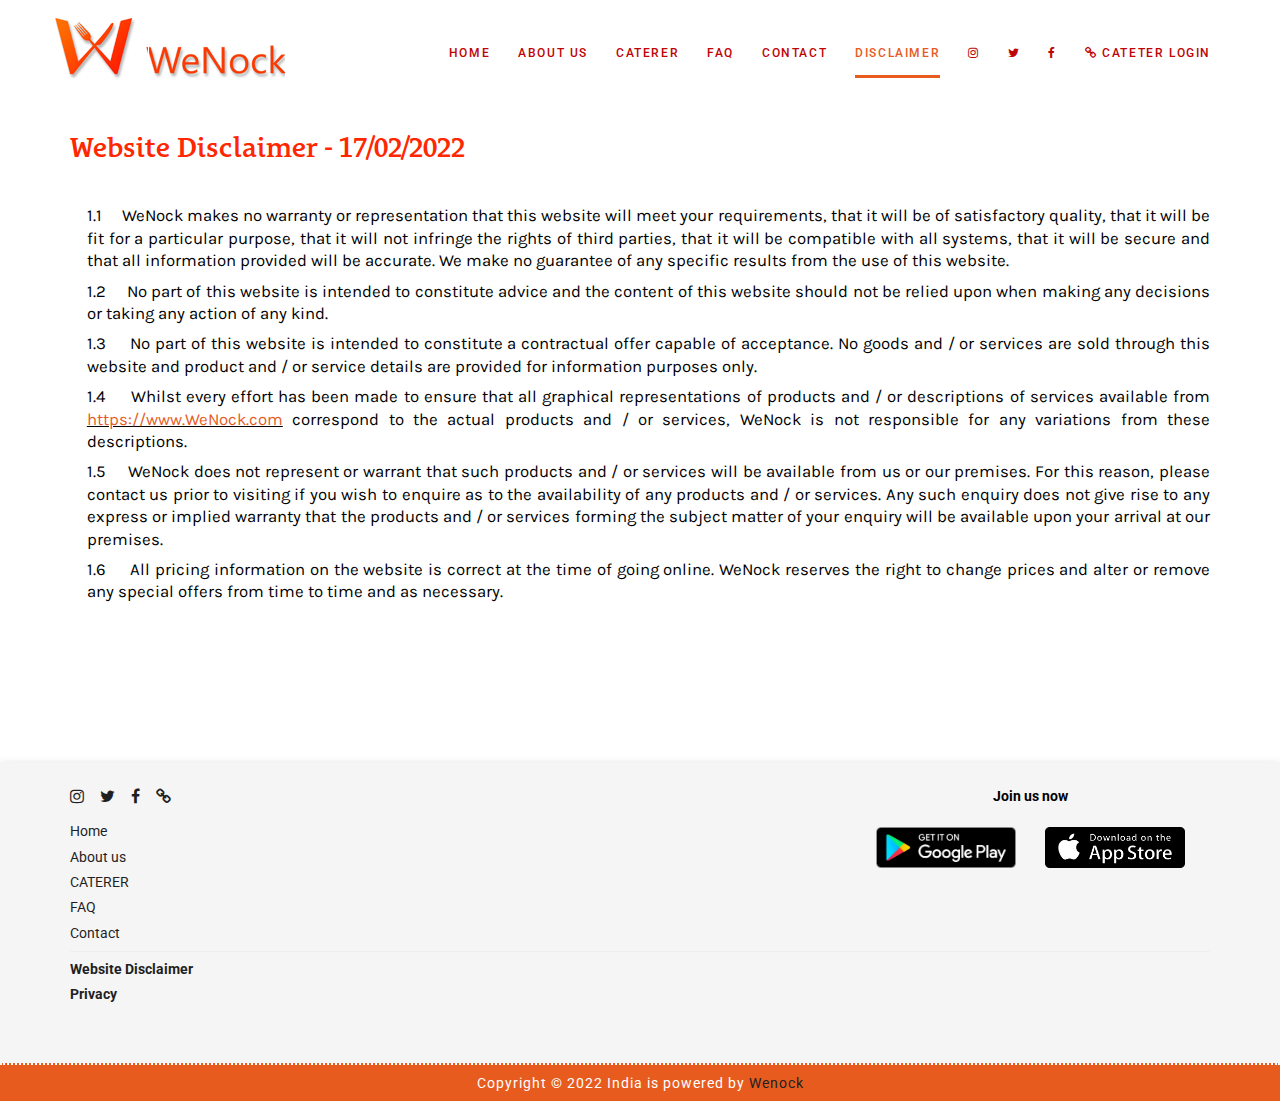
==== commit 52115c70: "Update disclaimer.html" ====
--- a/disclaimer.html
+++ b/disclaimer.html
@@ -179,7 +179,7 @@
                      <p>
                         <ul class="sub1" style="list-style:auto;">
                             <li style="padding-bottom: 8px;margin-left: 1em;">
-                             1.1 &nbsp;&nbsp;&nbsp;   WeNock makes no warranty or representation that this website will meet your requirements, that it will be of satisfactory quality, that it will be fit for a particular purpose, that it will not infringe the rights of third parties, that it will be compatible with all systems, that it will be secure and that all information provided will be accurate. We make no guarantee of any specific results from the use of this website.
+                                1.1 &nbsp;&nbsp;&nbsp; WeNock makes no warranty or representation that this website will meet your requirements, that it will be of satisfactory quality, that it will be fit for a particular purpose, that it will not infringe the rights of third parties, that it will be compatible with all systems, that it will be secure and that all information provided will be accurate. We make no guarantee of any specific results from the use of this website.
                             </li>
                             <li style="padding-bottom: 8px;margin-left: 1em;">
                                 1.2 &nbsp;&nbsp;&nbsp; No part of this website is intended to constitute advice and the content of this website should not be relied upon when making any decisions or taking any action of any kind.
@@ -188,7 +188,7 @@
                                 1.3 &nbsp;&nbsp;&nbsp; No part of this website is intended to constitute a contractual offer capable of acceptance.  No goods and / or services are sold through this website and product and / or service details are provided for information purposes only.
                             </li>
                             <li style="padding-bottom: 8px;margin-left: 1em;">
-                                1.4 &nbsp;&nbsp;&nbsp;  Whilst every effort has been made to ensure that all graphical representations of products and / or descriptions of services available from <u><a href="https://www.WeNock.com" style="cursor: pointer;color:#e75b1e;">https://www.WeNock.com</a></u>  correspond to the actual products and / or services, WeNock is not responsible for any variations from these descriptions.
+                                1.4 &nbsp;&nbsp;&nbsp; Whilst every effort has been made to ensure that all graphical representations of products and / or descriptions of services available from <u><a href="https://www.WeNock.com" style="cursor: pointer;color:#e75b1e;">https://www.WeNock.com</a></u>  correspond to the actual products and / or services, WeNock is not responsible for any variations from these descriptions.
                             </li>
                             <li style="padding-bottom: 8px;margin-left: 1em;">
                                 1.5 &nbsp;&nbsp;&nbsp; WeNock does not represent or warrant that such products and / or services will be available from us or our premises.  For this reason, please contact us prior to visiting if you wish to enquire as to the availability of any products and / or services.  Any such enquiry does not give rise to any express or implied warranty that the products and / or services forming the subject matter of your enquiry will be available upon your arrival at our premises.
--- a/css/responsive.css
+++ b/css/responsive.css
@@ -67,13 +67,13 @@
 		margin: 0 7px;
 	}
 	.banner h3 {
-		padding-top: 250px;
+		padding-top: 150px;
 		
 	}
 }
 @media (max-width: 1120px) {
 	.banner h3 {
-		padding-top: 250px;
+		padding-top: 150px;
 		
 	}
 	.main-menu nav li a{
@@ -168,7 +168,7 @@
     margin: 50 auto;
 	}
 	.banner h3 {
-		padding-top: 250px;
+		padding-top: 140px;
 		font-size:24px;
 	}
 .banner-cell .mouse:after {
--- a/css/customized.css
+++ b/css/customized.css
@@ -1,181 +1,203 @@
-@font-face {
-    font-family: Lemondecourrier-Bold;
-    src: url(../fonts/LeMondeCourrierPro-Bold.otf);
-}
-@font-face {
-    font-family: Lemondecourrier-Demi;
-    src: url(../fonts/LeMondeCourrierPro-Demi.otf);
-}
-@font-face {
-    font-family: Karla;
-    src: url(../fonts/Karla.ttf);
-}
-@font-face {
-    font-family: Roboto-Regular;
-    src: url(../fonts/Roboto-Regular.ttf);
-}
-@font-face {
-    font-family: Quicksand;
-    src: url(../fonts/Quicksand-Bold.ttf);
-}
-
-.Head1{
-    font-family:Lemondecourrier-Bold;
-  color:#e75b1e;
-  font-size:32px;
-  font-weight: bold;
-}
-
-.Head2{
-    font-family:Quicksand;  
-    color:#e75b1e;
-  font-size:32px;
-  font-weight: 700;
-}
-
-.Head3{
-    font-family: Lemondecourrier-Demi;
-    color:#e75b1e;
-  font-size:28px;
-  font-weight: 700;
-  
-  
-}
-.Head3-small{
-  font-family: Lemondecourrier-Demi;
-  color:#e75b1e;
-font-size:18px;
-font-weight: 700;
-
-}
-.Head3-xs{
-  font-family: Lemondecourrier-Demi;
-  color:#e97340;
-font-size:16px;
-font-weight: 100;
-
-}
-.Head4{
-    font-family:Lemondecourrier-Demi;
-  color:#e75b1e;
-  font-size:26px;
-  font-weight: bold;
-}
-.sub1{
-    font-family: Karla;
-    /* color:#666c73; */
-    color:#000;
-    font-size:1.1em;
-    font-weight:400;
-    line-height:1.3333333333;
-    text-align: justify;
-     text-justify: inter-word;
-}
-.sub2{
-    font-family: Roboto-Regular;
-   
-    color:#000;
-    font-size:1.1em;
-    font-weight:400;
-    line-height:1.3333333333;
-    text-align: justify;
-    text-justify: inter-word;
-}
-.sub3{
-  font-family: Karla;
-  color:#000;
-  font-size:1.1em;
-  font-weight:400;
-  line-height:1.3333333333;
-  text-align: justify;
-  text-justify: inter-word;
-}
-.sub4{
-  font-family: Quicksand;
-  color:#000;
-  font-size:1.1em;
-  font-weight:400;
-  line-height:1.3333333333;
-  text-align: justify;
-  text-justify: inter-word;
-}
-.sub1-center{
-  font-family: Karla;
-  color:#666c73;
-  font-size:1.1em;
-  font-weight:400;
-  line-height:1.3333333333;
-  text-align: center;
-   text-justify: inter-word;
-}
-.font-bold{
-    font-weight:1700;
-}
-.headline {
-    font-size: 54px;
-    line-height: 1.125;
-}
-
-.wizard{
-  padding:10px 10px 10px 10px;
-  background-color:#e75b1e;
-  border-radius: 2%;
-  box-shadow: 5px 15px 15px rgba(0, 0, 0, 0.1);
-}
-
-@media (max-width: 600px) {
-	
-}
-@media (max-width: 480px) {
-	.Head1{
-        font-family:Lemondecourrier-Bold;
-      color:#e75b1e;
-      font-size:12px;
-      font-weight: bold;
-    }
-    
-    .Head2{
-        font-family:Quicksand;  
-        color:#e75b1e;
-      font-size:12px;
-      font-weight: 700;
-    }
-    
-    .Head3{
-        font-family: Lemondecourrier-Demi;
-        color:#e75b1e;
-      font-size:18px;
-      font-weight: 700;
-      
-    }
-    .Head4{
-        font-family:Lemondecourrier-Demi;
-      color:#e75b1e;
-      font-size:20px;
-      font-weight: bold;
-    }
-    .sub1{
-        font-family: Karla;
-        color:#000;
-        font-size:1.1em;
-        font-weight:400;
-        line-height:1.3333333333;
-        text-align: justify;
-         text-justify: inter-word;
-    }
-    .sub2{
-        font-family: Roboto-Regular;
-       
-        color:#000;
-        font-size:1.1em;
-        font-weight:400;
-        line-height:1.3333333333;
-        text-align: justify;
-        text-justify: inter-word;
-    }
-    .font-bold{
-        font-weight:700;
-    }
-}
-
-
+@font-face {
+    font-family: Lemondecourrier-Bold;
+    src: url(../fonts/LeMondeCourrierPro-Bold.otf);
+}
+@font-face {
+    font-family: Lemondecourrier-Demi;
+    src: url(../fonts/LeMondeCourrierPro-Demi.otf);
+}
+@font-face {
+    font-family: Karla;
+    src: url(../fonts/Karla.ttf);
+}
+@font-face {
+    font-family: Roboto-Regular;
+    src: url(../fonts/Roboto-Regular.ttf);
+}
+@font-face {
+    font-family: Quicksand;
+    src: url(../fonts/Quicksand-Bold.ttf);
+}
+.about-images img{
+  border-radius: 25px;
+  max-width: 80%;
+}
+.Welcome{
+  font-family:Lemondecourrier-Bold;
+color:#000;
+font-size:38px;
+font-weight: bold;
+line-height: 1.2em;
+}
+.Head1{
+    font-family:Lemondecourrier-Bold;
+  color:#ff2700;
+  font-size:38px;
+  font-weight: bold;
+}
+
+.Head2{
+    font-family:Quicksand;  
+    color:#ff2700;
+  font-weight: 700;
+}
+
+.Head3{
+    font-family: Lemondecourrier-Demi;
+    color:#ff2700;
+  font-size:28px;
+  font-weight: 700;
+  
+  
+}
+.Head3-small{
+  font-family: Lemondecourrier-Demi;
+  color:#ff2700;
+font-size:18px;
+font-weight: 700;
+
+}
+.Head3-xs{
+  font-family: Lemondecourrier-Demi;
+  color:#ff2700;
+font-size:16px;
+font-weight: 100;
+
+}
+.Head4{
+    font-family:Lemondecourrier-Demi;
+  color:#ff2700;
+  font-size:26px;
+  font-weight: bold;
+}
+.sub1{
+    font-family: Karla;
+    /* color:#666c73; */
+    color:#000;
+    font-size:1.2em;
+    font-weight:400;
+    line-height:1.3333333333;
+    text-align: justify;
+   
+}
+
+.sub2{
+    font-family: Roboto-Regular;
+   
+    color:#000;
+    font-size:1.1em;
+    font-weight:400;
+    line-height:1.3333333333;
+    text-align: justify;
+  
+}
+
+.sub3{
+  font-family: Karla;
+  color:#000;
+  font-size:1.1em;
+  font-weight:400;
+  line-height:1.3333333333;
+  text-align: justify;
+
+}
+.sub4{
+  font-family: Quicksand;
+  color:#000;
+  font-size:1.1em;
+  font-weight:400;
+  line-height:1.3333333333;
+  text-align: justify;
+ 
+}
+.sub1-center{
+  font-family: Karla;
+  color:#666c73;
+  font-size:1.1em;
+  font-weight:400;
+  line-height:1.3333333333;
+  text-align: center;
+  
+}
+.font-bold{
+    font-weight:1700;
+}
+.headline {
+    font-size: 54px;
+    line-height: 1.125;
+}
+
+.wizard{
+  padding:10px 10px 10px 10px;
+  background-color:#e75b1e;
+  border-radius: 2%;
+  box-shadow: 5px 15px 15px rgba(0, 0, 0, 0.1);
+}
+
+@media (max-width: 600px) {
+	
+}
+@media (max-width: 480px) {
+  .Welcome{
+    font-family:Lemondecourrier-Bold;
+  color:#000;
+  font-size:22px;
+  font-weight: bold;
+  line-height: 1.2em;
+  }
+  .banner h3 {
+		padding-top: 100px;
+		
+	}
+	.Head1{
+        font-family:Lemondecourrier-Bold;
+      color:#e75b1e;
+      font-size:12px;
+      font-weight: bold;
+    }
+    
+    .Head2{
+        font-family:Quicksand;  
+        color:#e75b1e;
+      font-size:12px;
+      font-weight: 700;
+    }
+    
+    .Head3{
+        font-family: Lemondecourrier-Demi;
+        color:#e75b1e;
+      font-size:18px;
+      font-weight: 700;
+      
+    }
+    .Head4{
+        font-family:Lemondecourrier-Demi;
+      color:#e75b1e;
+      font-size:20px;
+      font-weight: bold;
+    }
+    .sub1{
+        font-family: Karla;
+        color:#000;
+        font-size:1.2em;
+        font-weight:400;
+        line-height:1.3333333333;
+        text-align: justify;
+       
+    }
+    .sub2{
+        font-family: Roboto-Regular;
+       
+        color:#000;
+        font-size:1.1em;
+        font-weight:400;
+        line-height:1.3333333333;
+        text-align: justify;
+       
+    }
+    .font-bold{
+        font-weight:700;
+    }
+}
+
+
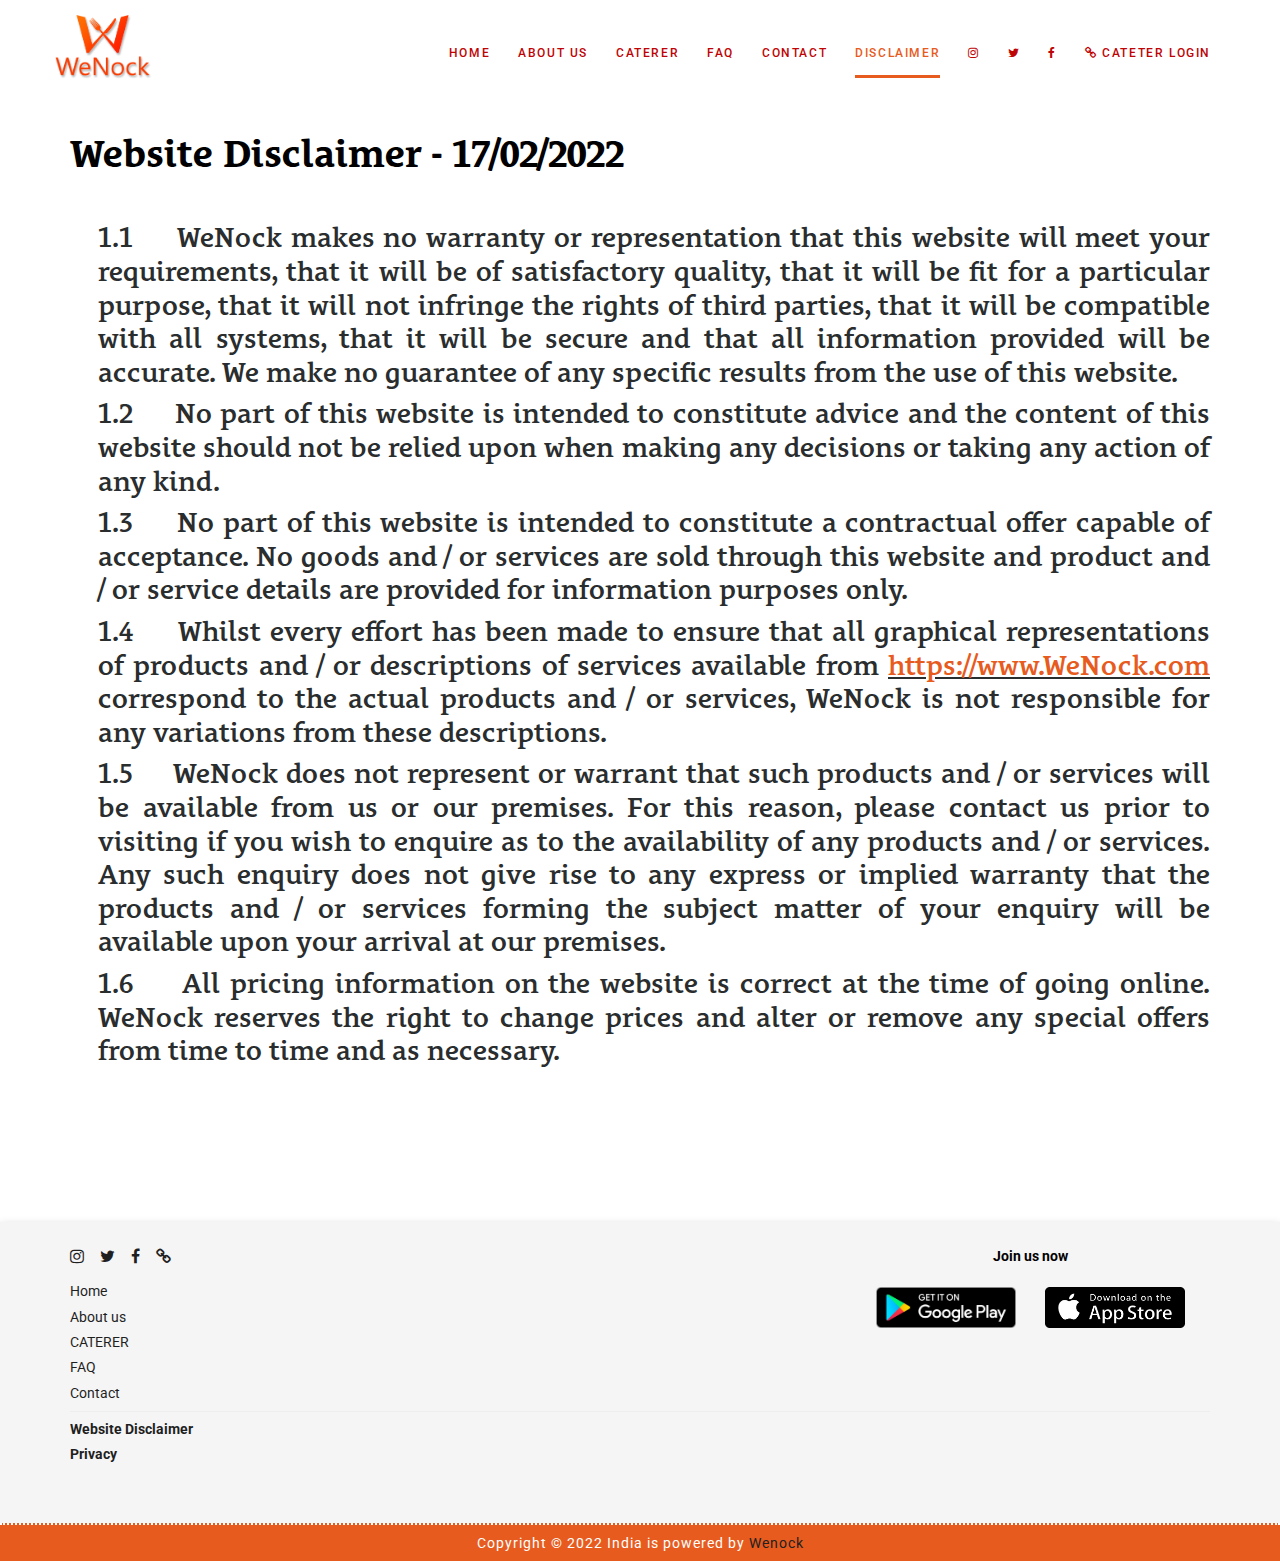
==== commit 461ab1e5: "Lots of changes done in the page" ====
--- a/disclaimer.html
+++ b/disclaimer.html
@@ -103,15 +103,15 @@
                                         <span class="icon-bar"></span>
                                     </div>
                                     <div id="navbar-close" class="hidden">
-                                        <span class="fa fa-2x fa-times faa faa-wrench animated"
-                                            style="color: #e75b1e;font-size: 30px;"></span>
+                                        <img src="images/close_icon.png" class="faa faa-bounce animated" style="width: 30px;height:30px;">
+                                      
                                     </div>
                                 </button>
 
 
                                 <div class="logo">
-                                    <a class="navbar-brand js-scroll-trigger logo-header" href="#">
-                                        <img src="images/WebLogo.png" alt="">
+                                    <a class="navbar-brand js-scroll-trigger logo-header" href="index.html">
+                                        <img src="images/WebLogo.png" style="width: 150x;height: 64px;" alt="">
                                     </a>
                                 </div>
                             </div>
@@ -172,12 +172,12 @@
                             <br>
 
                         </div>
-                        <h2 class="Head3">
+                        <h2 class="bold-header">
                             Website Disclaimer - 17/02/2022
                         </h2>
                         <br>
                      <p>
-                        <ul class="sub1" style="list-style:auto;">
+                        <ul class="Head0" style="list-style:auto;">
                             <li style="padding-bottom: 8px;margin-left: 1em;">
                                 1.1 &nbsp;&nbsp;&nbsp; WeNock makes no warranty or representation that this website will meet your requirements, that it will be of satisfactory quality, that it will be fit for a particular purpose, that it will not infringe the rights of third parties, that it will be compatible with all systems, that it will be secure and that all information provided will be accurate. We make no guarantee of any specific results from the use of this website.
                             </li>
@@ -264,7 +264,7 @@
                 <div class="row" style="padding-bottom: 50px;">
                     <div class="footer-in-main">
                         <div class="col-lg-8 col-md-8 col-sm-5 col-xs-5">
-                            <a href="#" target="_blank"> <b> Website Disclaimer</b></a><br>
+                            <a href="#disclaimer" target="_blank"> <b> Website Disclaimer</b></a><br>
                             <a href="privacy-policy.html" target="_blank"> <b>Privacy</b></a>
 
                         </div>
--- a/css/responsive.css
+++ b/css/responsive.css
@@ -148,7 +148,11 @@
         padding-top: 10px;
         padding-bottom: 10px;
     }
-
+	.navbar-nav>ul>li>a>i{
+		float: none;
+		display: block;
+	  }
+	 
    .navbar-collapse.collapse.in {  /* NEW */
         display: block!important; 
 		background: #fff;
--- a/css/customized.css
+++ b/css/customized.css
@@ -1,99 +1,108 @@
 @font-face {
-    font-family: Lemondecourrier-Bold;
-    src: url(../fonts/LeMondeCourrierPro-Bold.otf);
-}
-@font-face {
-    font-family: Lemondecourrier-Demi;
-    src: url(../fonts/LeMondeCourrierPro-Demi.otf);
-}
-@font-face {
-    font-family: Karla;
-    src: url(../fonts/Karla.ttf);
-}
-@font-face {
-    font-family: Roboto-Regular;
-    src: url(../fonts/Roboto-Regular.ttf);
-}
-@font-face {
-    font-family: Quicksand;
-    src: url(../fonts/Quicksand-Bold.ttf);
+  font-family: Lemondecourrier-Bold;
+  src: url(../fonts/LeMondeCourrierPro-Bold.otf);
+}
+@font-face {
+  font-family: Lemondecourrier-Demi;
+  src: url(../fonts/LeMondeCourrierPro-Demi.otf);
+}
+@font-face {
+  font-family: Karla;
+  src: url(../fonts/Karla.ttf);
+}
+@font-face {
+  font-family: Roboto-Regular;
+  src: url(../fonts/Roboto-Regular.ttf);
+}
+@font-face {
+  font-family: Quicksand;
+  src: url(../fonts/Quicksand-Bold.ttf);
 }
 .about-images img{
-  border-radius: 25px;
-  max-width: 80%;
+border-radius: 25px;
+max-width: 80%;
 }
 .Welcome{
-  font-family:Lemondecourrier-Bold;
+font-family:Lemondecourrier-Bold;
 color:#000;
 font-size:38px;
 font-weight: bold;
 line-height: 1.2em;
 }
+.bold-header{
+  font-family:Lemondecourrier-Bold;
+color:#000;
+font-size:38px;
+font-weight: bold;
+line-height: 1.2em;
+}
+.Head0{
+  font-family: Lemondecourrier-Demi;
+  color:#2a2d2e;
+font-size:28px;
+font-weight: 700;
+text-align:justify;
+line-height: 1.2em;
+}
 .Head1{
-    font-family:Lemondecourrier-Bold;
-  color:#ff2700;
-  font-size:38px;
-  font-weight: bold;
+  font-family:Lemondecourrier-Bold;
+/* color:#ff2700; */
+color:#000;
+font-size:38px;
+font-weight: bold;
 }
 
 .Head2{
-    font-family:Quicksand;  
-    color:#ff2700;
-  font-weight: 700;
+  font-family:Quicksand;  
+
+  color:#000;
+font-weight: 700;
 }
 
 .Head3{
-    font-family: Lemondecourrier-Demi;
-    color:#ff2700;
-  font-size:28px;
-  font-weight: 700;
-  
-  
+  font-family: Lemondecourrier-Demi;
+
+  color:#000;
+font-size:28px;
+font-weight: 700;
+
+
 }
 .Head3-small{
-  font-family: Lemondecourrier-Demi;
-  color:#ff2700;
+font-family: Lemondecourrier-Demi;
+
+color:#000;
 font-size:18px;
 font-weight: 700;
 
 }
 .Head3-xs{
-  font-family: Lemondecourrier-Demi;
-  color:#ff2700;
+font-family: Lemondecourrier-Demi;
+color:#000;
 font-size:16px;
 font-weight: 100;
 
 }
 .Head4{
-    font-family:Lemondecourrier-Demi;
-  color:#ff2700;
-  font-size:26px;
-  font-weight: bold;
+  font-family:Lemondecourrier-Demi;
+  color:#000;
+font-size:26px;
+font-weight: bold;
 }
 .sub1{
-    font-family: Karla;
-    /* color:#666c73; */
-    color:#000;
-    font-size:1.2em;
-    font-weight:400;
-    line-height:1.3333333333;
-    text-align: justify;
-   
+  font-family: Karla;
+  /* color:#666c73; */
+  color:#000;
+  font-size:1.2em;
+  font-weight:400;
+  line-height:1.3333333333;
+  text-align: justify;
+ 
 }
 
 .sub2{
-    font-family: Roboto-Regular;
-   
-    color:#000;
-    font-size:1.1em;
-    font-weight:400;
-    line-height:1.3333333333;
-    text-align: justify;
-  
-}
-
-.sub3{
-  font-family: Karla;
+  font-family: Roboto-Regular;
+ 
   color:#000;
   font-size:1.1em;
   font-weight:400;
@@ -101,103 +110,130 @@
   text-align: justify;
 
 }
+
+.sub3{
+font-family: Karla;
+color:#000;
+font-size:1.1em;
+font-weight:400;
+line-height:1.3333333333;
+text-align: justify;
+
+}
 .sub4{
-  font-family: Quicksand;
-  color:#000;
-  font-size:1.1em;
-  font-weight:400;
-  line-height:1.3333333333;
-  text-align: justify;
- 
+font-family: Quicksand;
+color:#000;
+font-size:1.1em;
+font-weight:400;
+line-height:1.3333333333;
+text-align: justify;
+
 }
 .sub1-center{
-  font-family: Karla;
-  color:#666c73;
-  font-size:1.1em;
-  font-weight:400;
-  line-height:1.3333333333;
-  text-align: center;
-  
+font-family: Karla;
+color:#666c73;
+font-size:1.1em;
+font-weight:400;
+line-height:1.3333333333;
+text-align: center;
+
 }
 .font-bold{
-    font-weight:1700;
+  font-weight:1700;
 }
 .headline {
-    font-size: 54px;
-    line-height: 1.125;
+  font-size: 54px;
+  line-height: 1.125;
 }
 
 .wizard{
-  padding:10px 10px 10px 10px;
-  background-color:#e75b1e;
-  border-radius: 2%;
-  box-shadow: 5px 15px 15px rgba(0, 0, 0, 0.1);
+padding:10px 10px 10px 10px;
+background-color:#e75b1e;
+border-radius: 2%;
+box-shadow: 5px 15px 15px rgba(0, 0, 0, 0.1);
 }
 
 @media (max-width: 600px) {
-	
+
 }
 @media (max-width: 480px) {
-  .Welcome{
-    font-family:Lemondecourrier-Bold;
-  color:#000;
-  font-size:22px;
+.Welcome{
+  font-family:Lemondecourrier-Bold;
+color:#000;
+font-size:22px;
+font-weight: bold;
+line-height: 1.2em;
+}
+.bold-header{
+  font-family:Lemondecourrier-Bold;
+  color:#000;
+  font-size:24px;
   font-weight: bold;
   line-height: 1.2em;
-  }
-  .banner h3 {
-		padding-top: 100px;
-		
-	}
-	.Head1{
-        font-family:Lemondecourrier-Bold;
-      color:#e75b1e;
-      font-size:12px;
-      font-weight: bold;
-    }
+}
+.Head0{
+  font-family: Lemondecourrier-Demi;
+  color:#2a2d2e;
+font-size:18px;
+font-weight: 700;
+}
+.banner h3 {
+  padding-top: 100px;
+  
+}
+.Head1{
+      font-family:Lemondecourrier-Bold;
+      color:#000;
+    font-size:12px;
+    font-weight: bold;
+  }
+  
+  .Head2{
+      font-family:Quicksand;  
+      color:#000;
+    font-size:12px;
+    font-weight: 700;
+  }
+  
+  .Head3{
+      font-family: Lemondecourrier-Demi;
+      color:#000;
+    font-size:18px;
+    font-weight: 700;
     
-    .Head2{
-        font-family:Quicksand;  
-        color:#e75b1e;
-      font-size:12px;
-      font-weight: 700;
-    }
-    
-    .Head3{
-        font-family: Lemondecourrier-Demi;
-        color:#e75b1e;
-      font-size:18px;
-      font-weight: 700;
-      
-    }
-    .Head4{
-        font-family:Lemondecourrier-Demi;
-      color:#e75b1e;
-      font-size:20px;
-      font-weight: bold;
-    }
-    .sub1{
-        font-family: Karla;
-        color:#000;
-        font-size:1.2em;
-        font-weight:400;
-        line-height:1.3333333333;
-        text-align: justify;
-       
-    }
-    .sub2{
-        font-family: Roboto-Regular;
-       
-        color:#000;
-        font-size:1.1em;
-        font-weight:400;
-        line-height:1.3333333333;
-        text-align: justify;
-       
-    }
-    .font-bold{
-        font-weight:700;
-    }
-}
-
-
+  }
+  .Head4{
+      font-family:Lemondecourrier-Demi;
+      color:#000;
+    font-size:20px;
+    font-weight: bold;
+  }
+  .sub1{
+      font-family: Karla;
+      color:#000;
+      font-size:1.2em;
+      font-weight:400;
+      line-height:1.3333333333;
+      text-align: justify;
+     
+  }
+  .sub2{
+      font-family: Roboto-Regular;
+     
+      color:#000;
+      font-size:1.2em;
+      font-weight:400;
+      line-height:1.3333333333;
+      text-align: justify;
+     
+  }
+  .font-bold{
+      font-weight:700;
+      color:#000;
+  }
+
+  .nav li i{
+    display: inline;
+    list-style-type: none;
+  }
+}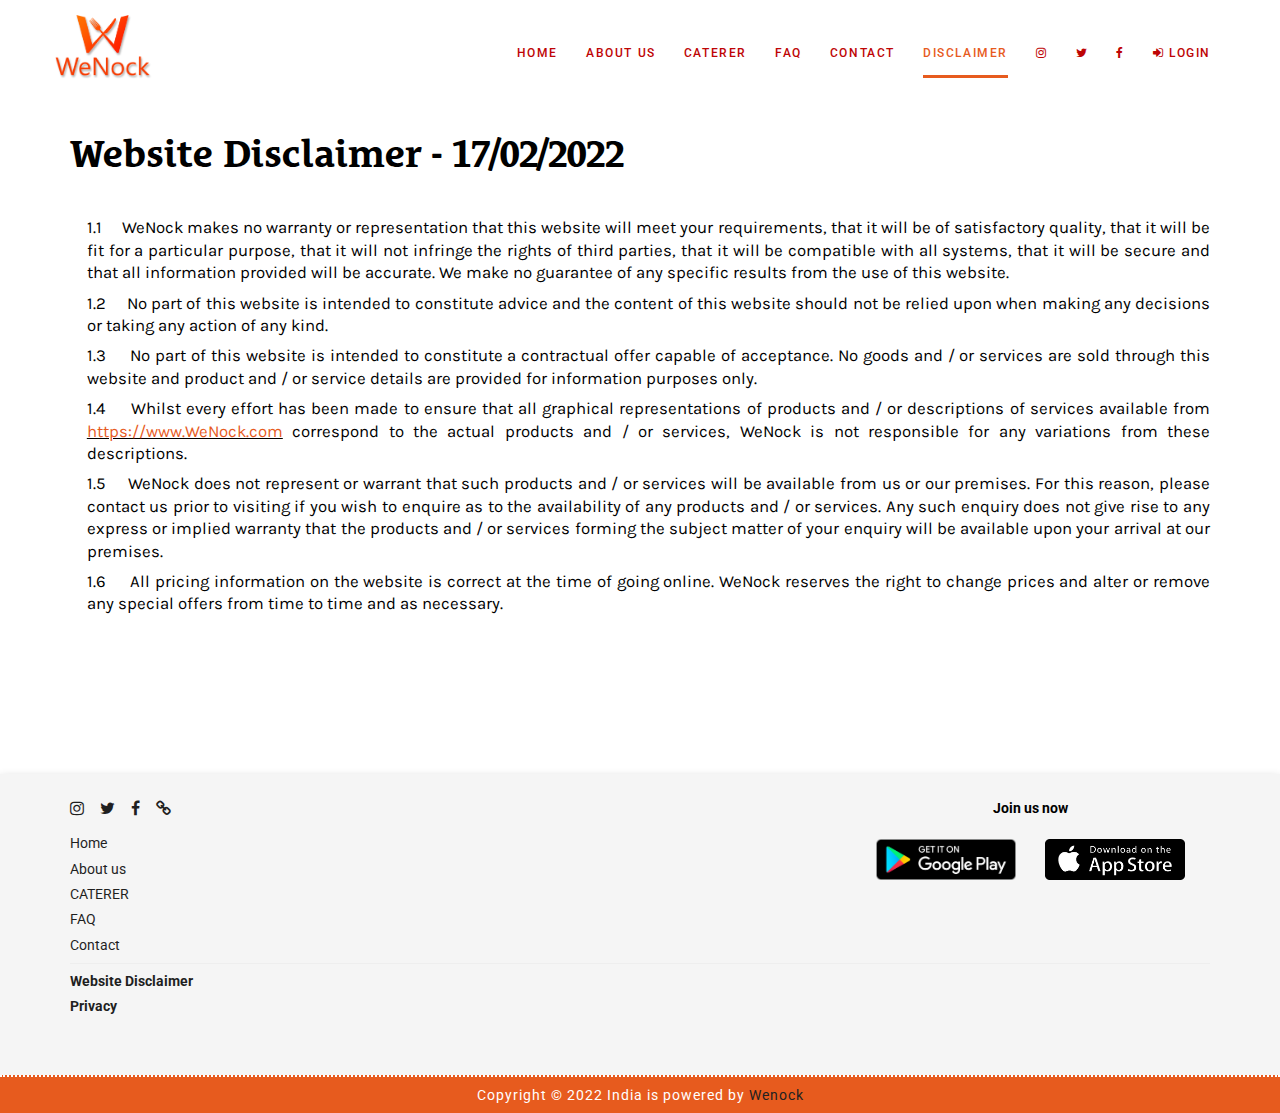
==== commit d1b676a7: "updated fonts" ====
--- a/disclaimer.html
+++ b/disclaimer.html
@@ -139,7 +139,7 @@
                                     </li>
                                     <li>
                                         <a href="https://cms.wenock.com/auth/login" target="_blank"> <i
-                                                class="fa fa-link"></i> Cateter Login</a>
+                                            class="fa fa-sign-in"></i> Login</a>
                                     </li>
 
 
@@ -177,7 +177,7 @@
                         </h2>
                         <br>
                      <p>
-                        <ul class="Head0" style="list-style:auto;">
+                        <ul class="sub1" style="list-style:auto;">
                             <li style="padding-bottom: 8px;margin-left: 1em;">
                                 1.1 &nbsp;&nbsp;&nbsp; WeNock makes no warranty or representation that this website will meet your requirements, that it will be of satisfactory quality, that it will be fit for a particular purpose, that it will not infringe the rights of third parties, that it will be compatible with all systems, that it will be secure and that all information provided will be accurate. We make no guarantee of any specific results from the use of this website.
                             </li>
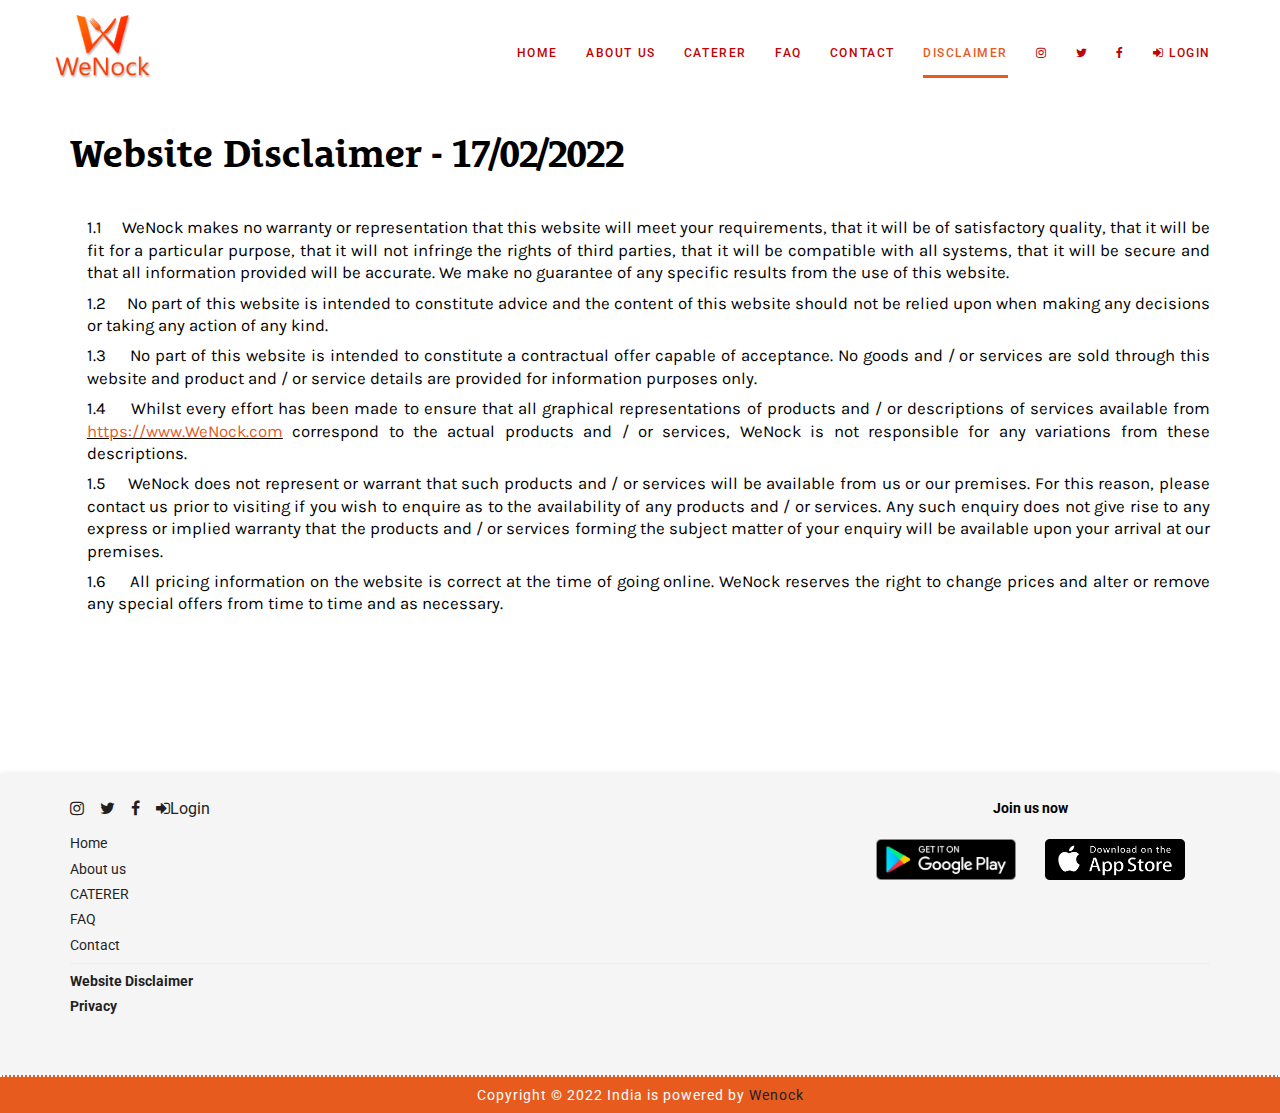
==== commit 599ae336: "made caterer login to login" ====
--- a/disclaimer.html
+++ b/disclaimer.html
@@ -230,7 +230,7 @@
                                     &nbsp;&nbsp;<a href="https://www.facebook.com/" target="_blank"> <i
                                             class="fa fa-facebook"></i></a>
                                     &nbsp;&nbsp;<a href="https://cms.wenock.com/auth/login" target="_blank"> <i
-                                            class="fa fa-link"></i></a></p>
+                                            class="fa fa-sign-in"></i>Login</a></p>
 
                                 <ul class="footer-box-b">
                                     <li class="active"><a href="index.html"> Home</a></li>
